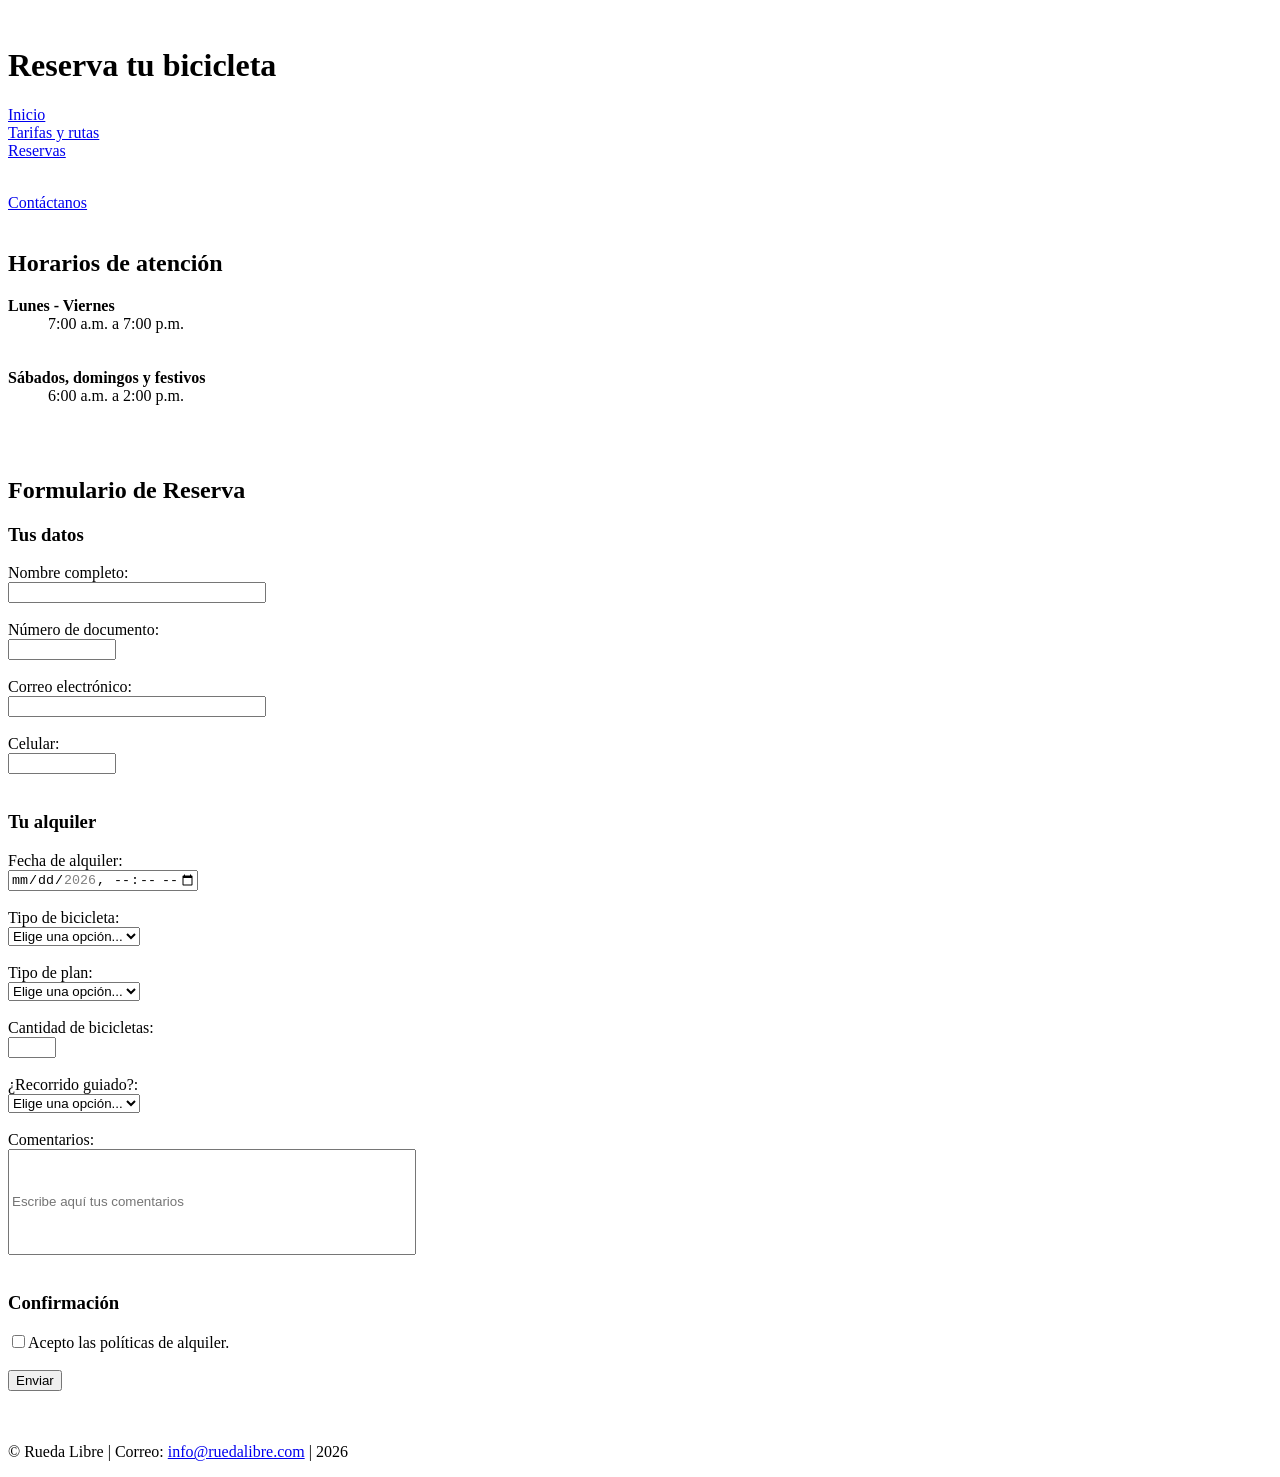
==== paginas/reservas.html @ d38005b5 "Se le añaden reglas y requerimientos a cada uno de los campos, necesarios para realizar la reserva. " ====
<!DOCTYPE html>
<html lang="es">
<head>
    <meta charset="UTF-8">
    <meta name="viewport" content="width=device-width, initial-scale=1.0">
    <title>Reservas</title>
    <link rel="icon" type="image/png" href="../img/logo.png">
</head>
<br>
    
    <!--Encabezado-->
    <header>

        <h1>Reserva tu bicicleta</h1>

        <!--Menú para navegar por las 3 páginas-->
        <nav>
            <dl>
                <dt><a href="../index.html">Inicio</a></dt>
                <dt><a href="tarifas.html">Tarifas y rutas</a></dt>
                <dt><a href="reservas.html">Reservas</a></dt>
            </dl>
        </nav>
        
    </header>

    <br> 
        <!-- Enlace de correo de contacto-->
        <a href="mailto:info@ruedalibre.com">
        Contáctanos
        </a>

        <br></br>

        <section>
        <!-- Lista de definiciones con horarios de atención -->
        <h2>Horarios de atención</h2>
        <dl>
            <dt><strong>Lunes - Viernes</strong></dt>
                <dd>7:00 a.m. a 7:00 p.m.</dd>
            <br></br>
            <dt><strong>Sábados, domingos y festivos</strong></dt>
                <dd>6:00 a.m. a 2:00 p.m.</dd>
        </dl>

        <br></br>

        </section>

        <!--Formulario de reserva-->
        <h2>Formulario de Reserva</h2>

        <form action="formulario.php", method="post">

            <h3>Tus datos</h3>

            <label for="nombre">Nombre completo:</label><br>
            <input type="text" id="nombre" name="nombre" required style="width: 100%; max-width: 250px; resize: vertical;" minlength="3""><br><br>

            <label for="documento">Número de documento:</label><br>
            <input type="text" id="documento" name="documento" required title="El documento debe tener entre 6 y 10 números" inputmode="numeric" pattern="[0-9]{6,10}" maxlength="10" style="width: 100%; max-width: 100px; resize: vertical;"><br><br>

            <label for="email">Correo electrónico:</label><br>
            <input type="email" id="email" name="email" required style="width: 100%; max-width: 250px; resize: vertical;"><br><br>

            <label for="celular">Celular:</label><br>
            <input type="text" id="celular" name="celular" required pattern="3[0-9]{9}" title="Debe tener 10 números y empezar por 3" inputmode="numeric" maxlength="10" style="width: 100%; max-width: 100px; resize: vertical;"><br><br>

            <h3>Tu alquiler</h3>

            <label for="fecha_alquiler">Fecha de alquiler:</label><br>
            <input type="datetime-local" id="fecha_alquiler" name="fecha_alquiler" required min="2026-11-01T00:00" max="2026-12-31T23:59"><br><br>

            <!--Lista desplegable para tipo de bicicleta-->
            <label for="tipo_bici">Tipo de bicicleta:</label><br>
            <select id="tipo_bici" name="tipo_bici" required>
                <option value="" disabled selected>Elige una opción...</option>
                <option value="urbana">Urbana</option>
                <option value="montaña">Montaña</option>
                <option value="electrica">Eléctrica</option>
            </select><br><br>

            <!--Lista desplegable para tipo de plan-->
            <label for="tipo_plan">Tipo de plan:</label><br>
            <select id="tipo_plan" name="tipo_plan" required>
                <option value="" disabled selected>Elige una opción...</option>
                <option value="1_hora">1 hora</option>
                <option value="medio_dia">Medio día</option>
                <option value="dia_completo">Día completo</option>
            </select><br><br>

            <label for="cantidad_bicicletas">Cantidad de bicicletas:</label><br>
            <input type="text" id="cantidad_bicicletas" name="cantidad_bicicletas" min="1" max="6" inputmode="numeric" maxlength="1" oninput="if(this.value > 6) this.value = 6; if(this.value < 1 && this.value !== '') this.value = 1;" style="width: 100%; max-width: 40px; resize: vertical;"><br><br>

            <!--Lista desplegable para recorrido guiado-->
            <label for="recorrido_guiado">¿Recorrido guiado?:</label><br>
            <select id="recorrido_guiado" name="recorrido_guiado" required>
                <option value="" disabled selected>Elige una opción...</option>
                <option value="no_recorrido">No, gracias</option>
                <option value="rios_parques">Ríos y parques</option>
                <option value="sabores_barrio">Sabores de barrio</option>
                <option value="palmas">Reto Las Palmas</option>
            </select><br><br>
        
            <label for="comentarios">Comentarios:</label><br>
            <input type="text" id="comentarios" name="comentarios" placeholder="Escribe aquí tus comentarios" maxlength="300" style="width: 100%; max-width: 400px; height: 100px; resize: vertical;"><br><br>

            <h3>Confirmación</h3>
            
            <!--Casilla para aceptación de las políticas de alquiler-->
            <input type="checkbox" id="aceptacion_politicas" name="aceptacion_politicas" value="si" required>Acepto las políticas de alquiler.
            </label><br><br>
            
            <!--Botón para enviar formulario-->
            <button type="submit">Enviar</button><br>
        

        </form>

        <br><br>

    </main>

    <!--Pie de página-->
    <footer>
        <p>&copy; Rueda Libre | Correo: <a href="mailto:info@ruedalibre.com">info@ruedalibre.com</a> | 2026</p>
    </footer>

</body>
</html>
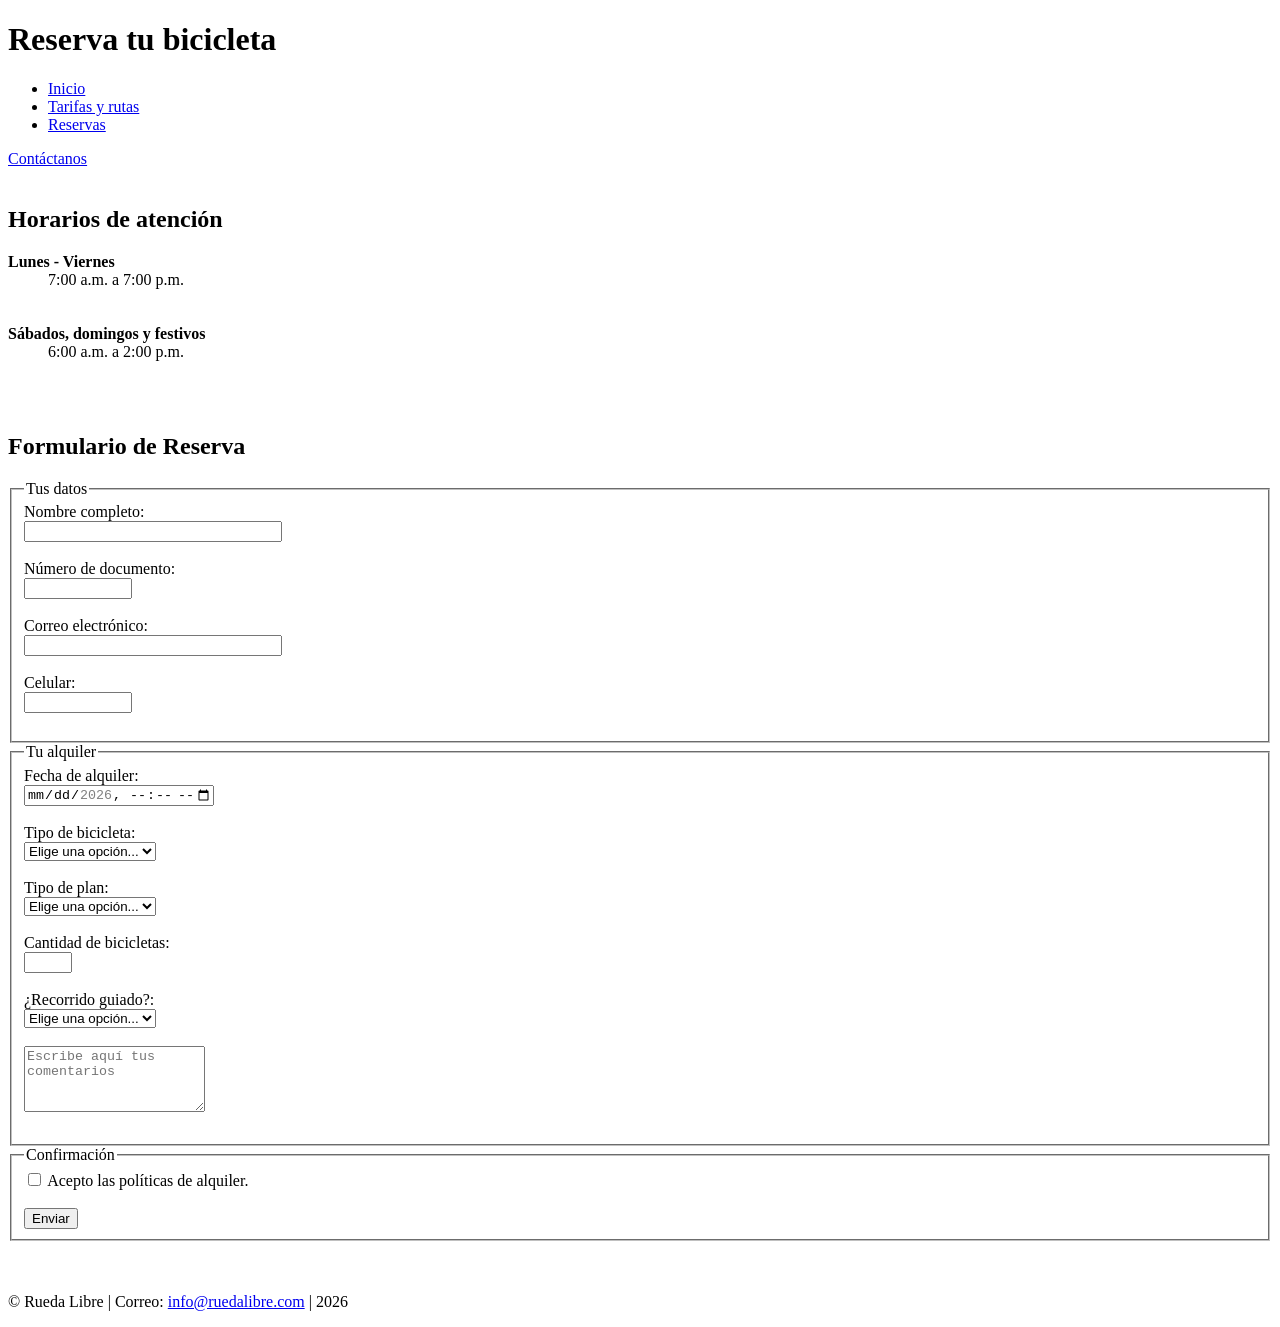
==== commit d80ab28e: "Rueda Libre v0.2: Se realizaron pequeñas modificaciones dentro del html, para mejorar las estructura" ====
--- a/paginas/reservas.html
+++ b/paginas/reservas.html
@@ -6,25 +6,24 @@
     <title>Reservas</title>
     <link rel="icon" type="image/png" href="../img/logo.png">
 </head>
-<br>
-    
+
     <!--Encabezado-->
     <header>
 
         <h1>Reserva tu bicicleta</h1>
 
         <!--Menú para navegar por las 3 páginas-->
-        <nav>
-            <dl>
-                <dt><a href="../index.html">Inicio</a></dt>
-                <dt><a href="tarifas.html">Tarifas y rutas</a></dt>
-                <dt><a href="reservas.html">Reservas</a></dt>
-            </dl>
+        <nav aria-label="Navegación principal">
+            <ul>
+                <li><a href="../index.html">Inicio</a></li>
+                <li><a href="tarifas.html">Tarifas y rutas</a></li>
+                <li><a href="reservas.html">Reservas</a></li>
+            </ul>
         </nav>
         
     </header>
 
-    <br> 
+    <main>
         <!-- Enlace de correo de contacto-->
         <a href="mailto:info@ruedalibre.com">
         Contáctanos
@@ -35,13 +34,15 @@
         <section>
         <!-- Lista de definiciones con horarios de atención -->
         <h2>Horarios de atención</h2>
-        <dl>
-            <dt><strong>Lunes - Viernes</strong></dt>
-                <dd>7:00 a.m. a 7:00 p.m.</dd>
-            <br></br>
-            <dt><strong>Sábados, domingos y festivos</strong></dt>
-                <dd>6:00 a.m. a 2:00 p.m.</dd>
-        </dl>
+        <aside>
+            <dl>
+                <dt><strong>Lunes - Viernes</strong></dt>
+                    <dd>7:00 a.m. a 7:00 p.m.</dd>
+                <br></br>
+                <dt><strong>Sábados, domingos y festivos</strong></dt>
+                    <dd>6:00 a.m. a 2:00 p.m.</dd>
+            </dl>
+        </aside>
 
         <br></br>
 
@@ -50,70 +51,98 @@
         <!--Formulario de reserva-->
         <h2>Formulario de Reserva</h2>
 
-        <form action="formulario.php", method="post">
+        <form action="#" method="post">
+            
+            <fieldset>
+                <legend>Tus datos</legend>
 
-            <h3>Tus datos</h3>
+                <label for="nombre">Nombre completo:</label><br>
+                <input type="text" id="nombre" name="nombre" required
+                    style="width: 100%; max-width: 250px; resize: vertical;" minlength="3">
+                <br><br>
 
-            <label for="nombre">Nombre completo:</label><br>
-            <input type="text" id="nombre" name="nombre" required style="width: 100%; max-width: 250px; resize: vertical;" minlength="3""><br><br>
+                <label for="documento">Número de documento:</label><br>
+                <input type="text" id="documento" name="documento" required
+                    title="El documento debe tener entre 6 y 10 números" inputmode="numeric"
+                    pattern="[0-9]{6,10}" maxlength="10" style="width: 100%; max-width: 100px; resize: vertical;">
+                <br><br>
 
-            <label for="documento">Número de documento:</label><br>
-            <input type="text" id="documento" name="documento" required title="El documento debe tener entre 6 y 10 números" inputmode="numeric" pattern="[0-9]{6,10}" maxlength="10" style="width: 100%; max-width: 100px; resize: vertical;"><br><br>
+                <label for="email">Correo electrónico:</label><br>
+                <input type="email" id="email" name="email" required
+                    style="width: 100%; max-width: 250px; resize: vertical;">
+                <br><br>
 
-            <label for="email">Correo electrónico:</label><br>
-            <input type="email" id="email" name="email" required style="width: 100%; max-width: 250px; resize: vertical;"><br><br>
+                <label for="celular">Celular:</label><br>
+                <input type="tel" id="celular" name="celular" required
+                    pattern="3[0-9]{9}" title="Debe tener 10 números y empezar por 3" inputmode="numeric"
+                    maxlength="10" style="width: 100%; max-width: 100px; resize: vertical;">
+                <br><br>
+            </fieldset>
 
-            <label for="celular">Celular:</label><br>
-            <input type="text" id="celular" name="celular" required pattern="3[0-9]{9}" title="Debe tener 10 números y empezar por 3" inputmode="numeric" maxlength="10" style="width: 100%; max-width: 100px; resize: vertical;"><br><br>
+            <fieldset>
+                <legend>Tu alquiler</legend>
 
-            <h3>Tu alquiler</h3>
+                <label for="fecha_alquiler">Fecha de alquiler:</label><br>
+                <input type="datetime-local" id="fecha_alquiler" name="fecha_alquiler" required
+                    min="2026-11-01T00:00" max="2026-12-31T23:59">
+                <br><br>
 
-            <label for="fecha_alquiler">Fecha de alquiler:</label><br>
-            <input type="datetime-local" id="fecha_alquiler" name="fecha_alquiler" required min="2026-11-01T00:00" max="2026-12-31T23:59"><br><br>
+                <!--Lista desplegable para tipo de bicicleta-->
+                <label for="tipo_bici">Tipo de bicicleta:</label><br>
+                <select id="tipo_bici" name="tipo_bici" required>
+                    <option value="" disabled selected>Elige una opción...</option>
+                    <option value="urbana">Urbana</option>
+                    <option value="montaña">Montaña</option>
+                    <option value="electrica">Eléctrica</option>
+                </select><br><br>
 
-            <!--Lista desplegable para tipo de bicicleta-->
-            <label for="tipo_bici">Tipo de bicicleta:</label><br>
-            <select id="tipo_bici" name="tipo_bici" required>
-                <option value="" disabled selected>Elige una opción...</option>
-                <option value="urbana">Urbana</option>
-                <option value="montaña">Montaña</option>
-                <option value="electrica">Eléctrica</option>
-            </select><br><br>
+                <!--Lista desplegable para tipo de plan-->
+                <label for="tipo_plan">Tipo de plan:</label><br>
+                <select id="tipo_plan" name="tipo_plan" required>
+                    <option value="" disabled selected>Elige una opción...</option>
+                    <option value="1_hora">1 hora</option>
+                    <option value="medio_dia">Medio día</option>
+                    <option value="dia_completo">Día completo</option>
+                </select><br><br>
 
-            <!--Lista desplegable para tipo de plan-->
-            <label for="tipo_plan">Tipo de plan:</label><br>
-            <select id="tipo_plan" name="tipo_plan" required>
-                <option value="" disabled selected>Elige una opción...</option>
-                <option value="1_hora">1 hora</option>
-                <option value="medio_dia">Medio día</option>
-                <option value="dia_completo">Día completo</option>
-            </select><br><br>
+                <label for="cantidad_bicicletas">Cantidad de bicicletas:</label><br>
+                <input type="number" id="cantidad_bicicletas" name="cantidad_bicicletas" min="1" max="6"
+                    inputmode="numeric" maxlength="1" oninput="if(this.value > 6) this.value = 6; if(this.value < 1 && this.value !== '') this.value = 1;" style="width: 100%; max-width: 40px; resize: vertical;"><br><br>
 
-            <label for="cantidad_bicicletas">Cantidad de bicicletas:</label><br>
-            <input type="text" id="cantidad_bicicletas" name="cantidad_bicicletas" min="1" max="6" inputmode="numeric" maxlength="1" oninput="if(this.value > 6) this.value = 6; if(this.value < 1 && this.value !== '') this.value = 1;" style="width: 100%; max-width: 40px; resize: vertical;"><br><br>
+                <!--Lista desplegable para recorrido guiado-->
+                <label for="recorrido_guiado">¿Recorrido guiado?:</label><br>
+                <select id="recorrido_guiado" name="recorrido_guiado" required>
+                    <option value="" disabled selected>Elige una opción...</option>
+                    <option value="no_recorrido">No, gracias</option>
+                    <option value="rios_parques">Ríos y parques</option>
+                    <option value="sabores_barrio">Sabores de barrio</option>
+                    <option value="palmas">Reto Las Palmas</option>
+                </select><br><br>
+        
+                <textarea id="comentarios"
+                    name="comentarios"
+                    rows="4"
+                    maxlength="300"
+                    placeholder="Escribe aquí tus comentarios"></textarea>
+                <br><br>
 
-            <!--Lista desplegable para recorrido guiado-->
-            <label for="recorrido_guiado">¿Recorrido guiado?:</label><br>
-            <select id="recorrido_guiado" name="recorrido_guiado" required>
-                <option value="" disabled selected>Elige una opción...</option>
-                <option value="no_recorrido">No, gracias</option>
-                <option value="rios_parques">Ríos y parques</option>
-                <option value="sabores_barrio">Sabores de barrio</option>
-                <option value="palmas">Reto Las Palmas</option>
-            </select><br><br>
+            </fieldset>
+
+            <fieldset>
+
+                <legend>Confirmación</legend>
+            
+                <!--Casilla para aceptación de las políticas de alquiler-->
+                <input type="checkbox" id="aceptacion_politicas" name="aceptacion_politicas" value="si" required>
+                <label for="aceptacion_politicas">
+                    Acepto las políticas de alquiler.
+                </label>
+                <br><br>
+                
+                <!--Botón para enviar formulario-->
+                <button type="submit">Enviar</button><br>
         
-            <label for="comentarios">Comentarios:</label><br>
-            <input type="text" id="comentarios" name="comentarios" placeholder="Escribe aquí tus comentarios" maxlength="300" style="width: 100%; max-width: 400px; height: 100px; resize: vertical;"><br><br>
-
-            <h3>Confirmación</h3>
-            
-            <!--Casilla para aceptación de las políticas de alquiler-->
-            <input type="checkbox" id="aceptacion_politicas" name="aceptacion_politicas" value="si" required>Acepto las políticas de alquiler.
-            </label><br><br>
-            
-            <!--Botón para enviar formulario-->
-            <button type="submit">Enviar</button><br>
-        
+            </fieldset>
 
         </form>
 
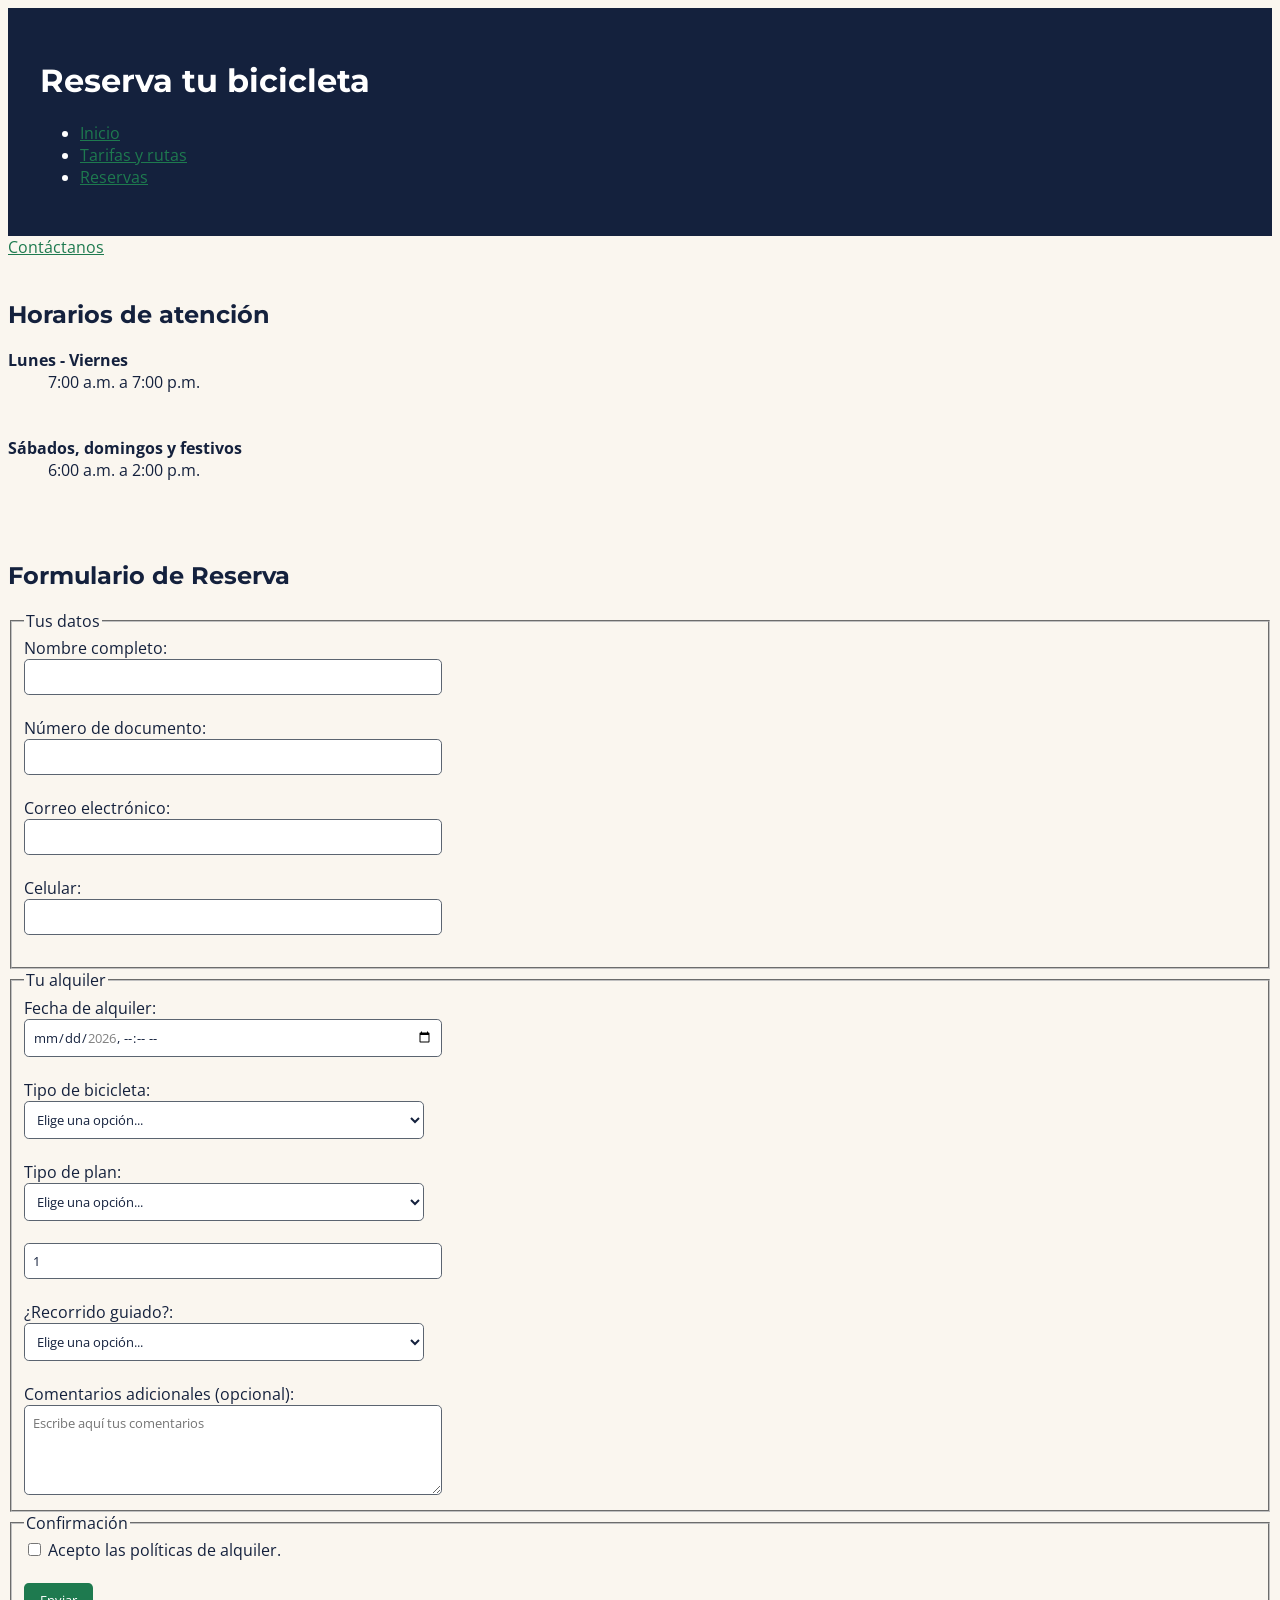
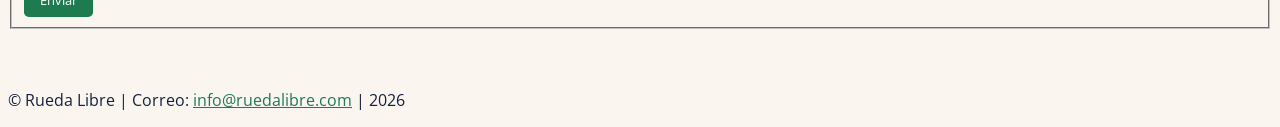
==== commit e25b9dbd: "Se hicieron las primeras modificaciones con CSS" ====
--- a/paginas/reservas.html
+++ b/paginas/reservas.html
@@ -3,9 +3,16 @@
 <head>
     <meta charset="UTF-8">
     <meta name="viewport" content="width=device-width, initial-scale=1.0">
-    <title>Reservas</title>
+    <title>Reservas | Rueda Libre</title>
     <link rel="icon" type="image/png" href="../img/logo.png">
+    <link rel="preconnect" href="https://fonts.googleapis.com">
+    <link rel="preconnect" href="https://fonts.gstatic.com" crossorigin>
+    <link href="https://fonts.googleapis.com/css2?family=Montserrat:wght@400;600;700&family=Open+Sans:wght@400;600;700&display=swap" rel="stylesheet">
+    <!-- Hoja de estilos -->
+    <link rel="stylesheet" href="../css/styles.css">
 </head>
+
+<body>
 
     <!--Encabezado-->
     <header>
@@ -29,7 +36,7 @@
         Contáctanos
         </a>
 
-        <br></br>
+        <br><br>
 
         <section>
         <!-- Lista de definiciones con horarios de atención -->
@@ -38,13 +45,14 @@
             <dl>
                 <dt><strong>Lunes - Viernes</strong></dt>
                     <dd>7:00 a.m. a 7:00 p.m.</dd>
-                <br></br>
+                <br><br>
+
                 <dt><strong>Sábados, domingos y festivos</strong></dt>
                     <dd>6:00 a.m. a 2:00 p.m.</dd>
             </dl>
         </aside>
 
-        <br></br>
+        <br><br>
 
         </section>
 
@@ -57,25 +65,22 @@
                 <legend>Tus datos</legend>
 
                 <label for="nombre">Nombre completo:</label><br>
-                <input type="text" id="nombre" name="nombre" required
-                    style="width: 100%; max-width: 250px; resize: vertical;" minlength="3">
+                <input type="text" id="nombre" name="nombre" required minlength="3">
                 <br><br>
 
                 <label for="documento">Número de documento:</label><br>
                 <input type="text" id="documento" name="documento" required
                     title="El documento debe tener entre 6 y 10 números" inputmode="numeric"
-                    pattern="[0-9]{6,10}" maxlength="10" style="width: 100%; max-width: 100px; resize: vertical;">
+                    pattern="[0-9]{6,10}" maxlength="10">
                 <br><br>
 
                 <label for="email">Correo electrónico:</label><br>
-                <input type="email" id="email" name="email" required
-                    style="width: 100%; max-width: 250px; resize: vertical;">
+                <input type="email" id="email" name="email" required>
                 <br><br>
 
                 <label for="celular">Celular:</label><br>
-                <input type="tel" id="celular" name="celular" required
-                    pattern="3[0-9]{9}" title="Debe tener 10 números y empezar por 3" inputmode="numeric"
-                    maxlength="10" style="width: 100%; max-width: 100px; resize: vertical;">
+                <input type="tel" id="celular" name="celular" required pattern="3[0-9]{9}"
+                title="Debe tener 10 números y empezar por 3" inputmode="numeric" maxlength="10" >
                 <br><br>
             </fieldset>
 
@@ -94,7 +99,8 @@
                     <option value="urbana">Urbana</option>
                     <option value="montaña">Montaña</option>
                     <option value="electrica">Eléctrica</option>
-                </select><br><br>
+                </select>
+                <br><br>
 
                 <!--Lista desplegable para tipo de plan-->
                 <label for="tipo_plan">Tipo de plan:</label><br>
@@ -103,11 +109,12 @@
                     <option value="1_hora">1 hora</option>
                     <option value="medio_dia">Medio día</option>
                     <option value="dia_completo">Día completo</option>
-                </select><br><br>
+                </select>
+                <br><br>
 
-                <label for="cantidad_bicicletas">Cantidad de bicicletas:</label><br>
                 <input type="number" id="cantidad_bicicletas" name="cantidad_bicicletas" min="1" max="6"
-                    inputmode="numeric" maxlength="1" oninput="if(this.value > 6) this.value = 6; if(this.value < 1 && this.value !== '') this.value = 1;" style="width: 100%; max-width: 40px; resize: vertical;"><br><br>
+                    step="1" value="1" required>
+                <br><br>
 
                 <!--Lista desplegable para recorrido guiado-->
                 <label for="recorrido_guiado">¿Recorrido guiado?:</label><br>
@@ -117,14 +124,15 @@
                     <option value="rios_parques">Ríos y parques</option>
                     <option value="sabores_barrio">Sabores de barrio</option>
                     <option value="palmas">Reto Las Palmas</option>
-                </select><br><br>
+                </select>
+                <br><br>
         
+                <label for="comentarios">Comentarios adicionales (opcional):</label><br>
                 <textarea id="comentarios"
                     name="comentarios"
                     rows="4"
                     maxlength="300"
                     placeholder="Escribe aquí tus comentarios"></textarea>
-                <br><br>
 
             </fieldset>
 
--- a/css/styles.css
+++ b/css/styles.css
@@ -0,0 +1,95 @@
+/* Variables globales de Rueda Libre */
+:root {
+    /* Colores de marca */
+    --color-verde-ruta: #1E7A4F;
+    --color-naranja-pedal: #F39A2B;
+    --color-azul-noche: #14213D;
+    --color-crema: #FAF6EF;
+    --color-gris-asfalto: #5B6470;
+
+    /* Familias tipográficas */
+    --fuente-titulos: "Montserrat", Arial, sans-serif;
+    --fuente-texto: "Open Sans", Arial, sans-serif;
+
+    /* Escala de espaciado */
+    --espaciado-pequeno: 0.5rem;
+    --espaciado-medio: 1rem;
+    --espaciado-grande: 2rem;
+    --espaciado-extra-grande: 3rem;
+}
+
+/* Estilos generales del documento */
+body {
+    font-family: var(--fuente-texto);
+    color: var(--color-azul-noche);
+    background-color: var(--color-crema);
+}
+
+/* Fuente para todos los encabezados */
+h1,
+h2,
+h3,
+h4,
+h5,
+h6 {
+    font-family: var(--fuente-titulos);
+}
+
+/* Encabezado principal */
+header {
+    background-color: var(--color-azul-noche);
+    color: #FFFFFF;
+    padding: var(--espaciado-grande);
+}
+
+/* Enlaces */
+a {
+    color: var(--color-verde-ruta);
+}
+
+/* Botones principales */
+button {
+    background-color: var(--color-verde-ruta);
+    color: #FFFFFF;
+    font-family: var(--fuente-texto);
+    padding: var(--espaciado-pequeno) var(--espaciado-medio);
+    border: none;
+    border-radius: 0.3rem;
+    cursor: pointer;
+}
+
+/* Botón secundario, si lo utilizas */
+.boton-secundario {
+    background-color: var(--color-naranja-pedal);
+    color: var(--color-azul-noche);
+}
+
+/* Campos del formulario */
+input,
+select,
+textarea {
+    font-family: var(--fuente-texto);
+    color: var(--color-azul-noche);
+    background-color: #FFFFFF;
+    border: 1px solid var(--color-gris-asfalto);
+    border-radius: 0.3rem;
+    padding: var(--espaciado-pequeno);
+    max-width: 100%;
+}
+
+/* Campos de texto y listas desplegables */
+input[type="text"],
+input[type="email"],
+input[type="tel"],
+input[type="number"],
+input[type="datetime-local"],
+select,
+textarea {
+    width: 100%;
+    max-width: 25rem;
+}
+
+/* Casillas de verificación */
+input[type="checkbox"] {
+    width: auto;
+}
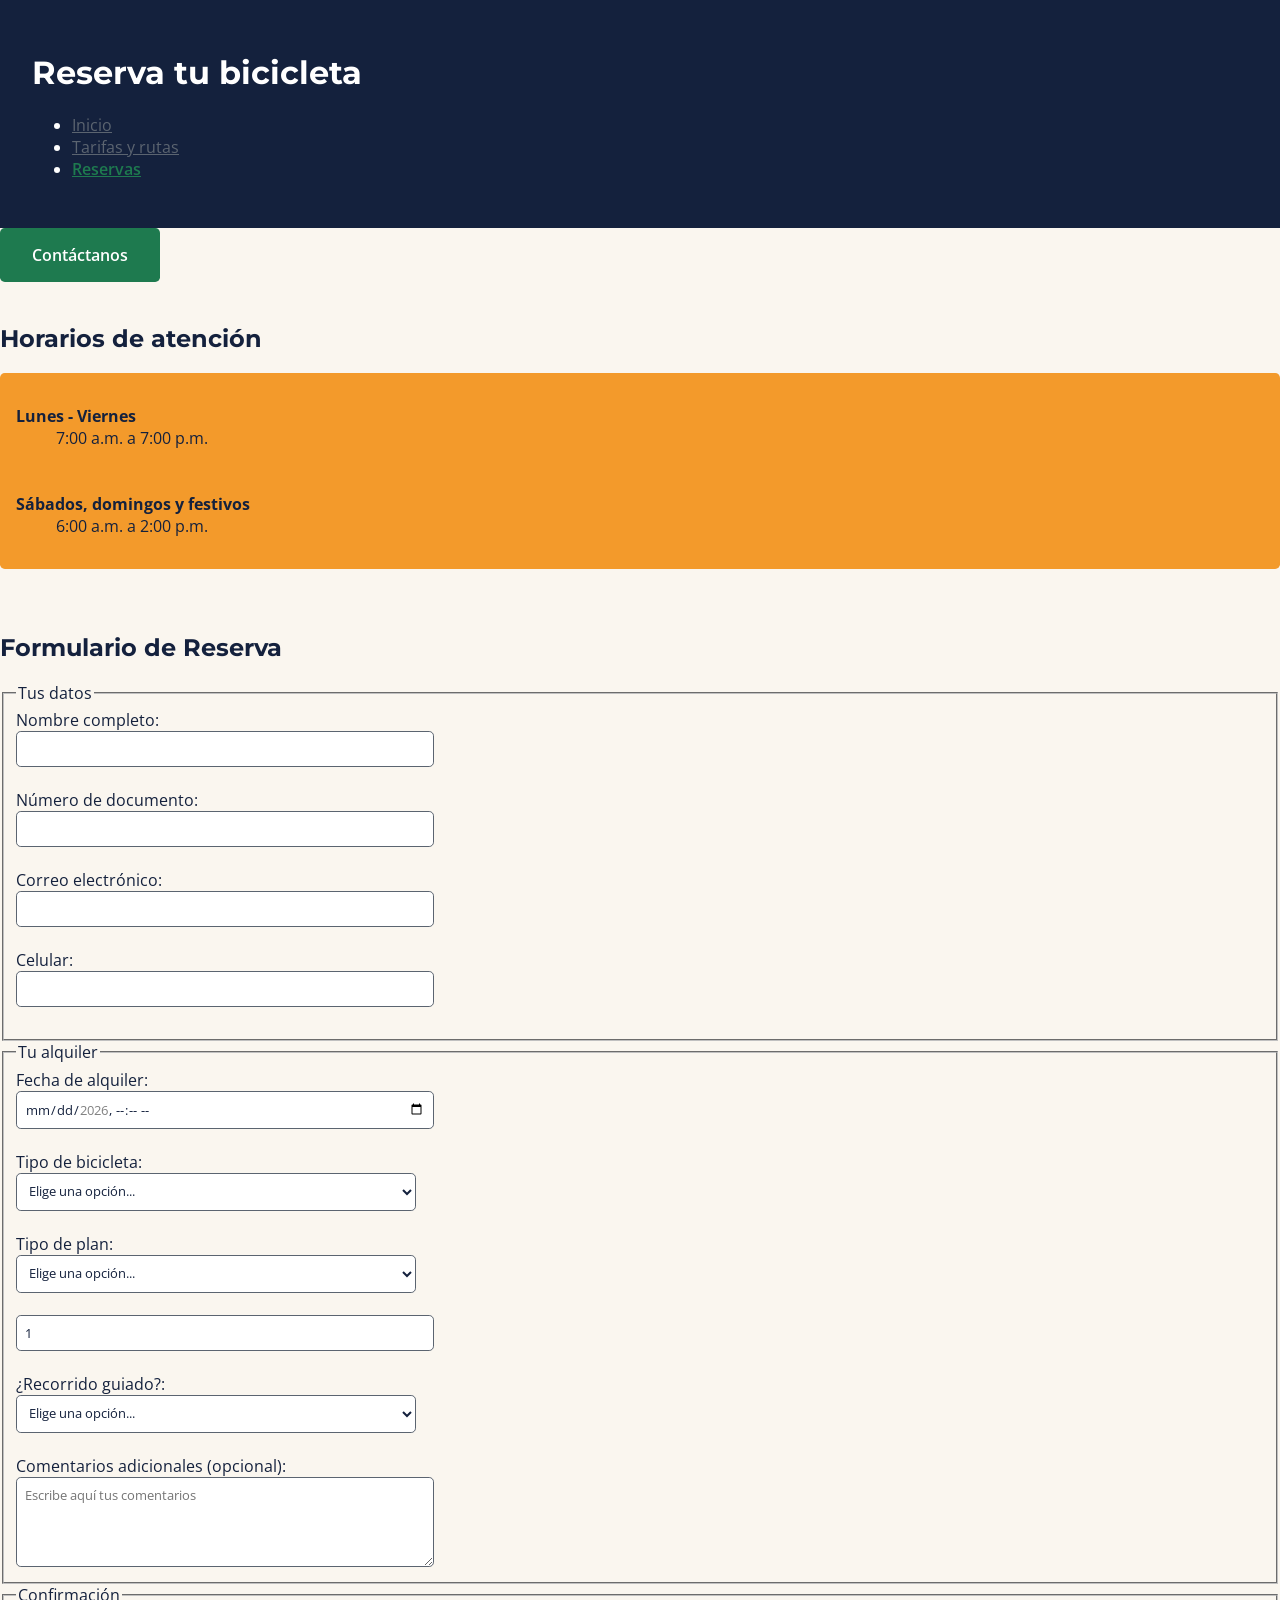
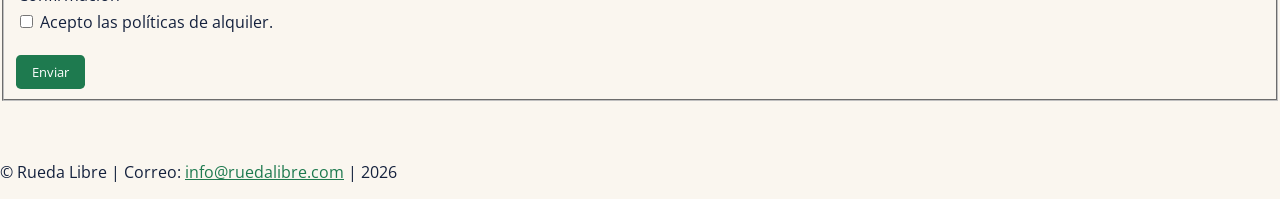
==== commit b8cc131b: "Se estilizaron los enlaces y botones con :hover y :focus para que se distingan claramente, así mismo" ====
--- a/paginas/reservas.html
+++ b/paginas/reservas.html
@@ -21,10 +21,10 @@
 
         <!--Menú para navegar por las 3 páginas-->
         <nav aria-label="Navegación principal">
-            <ul>
+            <ul id="menu">
                 <li><a href="../index.html">Inicio</a></li>
                 <li><a href="tarifas.html">Tarifas y rutas</a></li>
-                <li><a href="reservas.html">Reservas</a></li>
+                <li><a href="reservas.html"  class="activo" aria-current="page">Reservas</a></li>
             </ul>
         </nav>
         
@@ -32,7 +32,7 @@
 
     <main>
         <!-- Enlace de correo de contacto-->
-        <a href="mailto:info@ruedalibre.com">
+        <a href="mailto:info@ruedalibre.com"  class="boton-reservar">
         Contáctanos
         </a>
 
@@ -41,7 +41,7 @@
         <section>
         <!-- Lista de definiciones con horarios de atención -->
         <h2>Horarios de atención</h2>
-        <aside>
+        <aside class="destacado">
             <dl>
                 <dt><strong>Lunes - Viernes</strong></dt>
                     <dd>7:00 a.m. a 7:00 p.m.</dd>
--- a/css/styles.css
+++ b/css/styles.css
@@ -23,6 +23,7 @@
     font-family: var(--fuente-texto);
     color: var(--color-azul-noche);
     background-color: var(--color-crema);
+    margin: 0;
 }
 
 /* Fuente para todos los encabezados */
@@ -33,6 +34,7 @@
 h5,
 h6 {
     font-family: var(--fuente-titulos);
+    color: var(--color-azul-noche);
 }
 
 /* Encabezado principal */
@@ -40,6 +42,28 @@
     background-color: var(--color-azul-noche);
     color: #FFFFFF;
     padding: var(--espaciado-grande);
+}
+
+/* Texto secundario */
+.texto-secundario {
+color: var(--color-gris-asfalto);
+}
+
+/* Encabezados oscuros */
+header {
+    background-color: var(--color-azul-noche);
+    color: #FFFFFF;
+    padding: var(--espaciado-grande);
+}
+
+/* Los títulos dentro del encabezado oscuro */
+header h1,
+header h2,
+header h3,
+header h4,
+header h5,
+header h6 {
+    color: #FFFFFF;
 }
 
 /* Enlaces */
@@ -47,6 +71,11 @@
     color: var(--color-verde-ruta);
 }
 
+/* Enlaces ubicados sobre encabezados oscuros */
+header a {
+    color: #FFFFFF;
+}
+
 /* Botones principales */
 button {
     background-color: var(--color-verde-ruta);
@@ -58,13 +87,34 @@
     cursor: pointer;
 }
 
-/* Botón secundario, si lo utilizas */
+/* Enlaces que funcionan como botones principales */
+.boton-principal {
+    display: inline-block;
+    background-color: var(--color-verde-ruta);
+    color: #FFFFFF;
+    padding: var(--espaciado-pequeno) var(--espaciado-medio);
+    border-radius: 0.3rem;
+    text-decoration: none;
+}
+
+/* Botón secundario */
 .boton-secundario {
     background-color: var(--color-naranja-pedal);
     color: var(--color-azul-noche);
-}
-
-/* Campos del formulario */
+    padding: var(--espaciado-pequeno) var(--espaciado-medio);
+    border-radius: 0.3rem;
+    text-decoration: none;
+}
+
+/* Elementos destacados en naranja */
+.destacado {
+    background-color: var(--color-naranja-pedal);
+    color: var(--color-azul-noche);
+    padding: var(--espaciado-medio);
+    border-radius: 0.3rem;
+}
+
+/* Formularios */
 input,
 select,
 textarea {
@@ -92,4 +142,64 @@
 /* Casillas de verificación */
 input[type="checkbox"] {
     width: auto;
+}
+
+/* Enlaces del menú */
+#menu a {
+    color: var(--color-gris-asfalto);
+}
+
+/* Página actual */
+#menu a.activo {
+    color: var(--color-verde-ruta);
+    font-weight: 600;
+}
+
+/* Estado al pasar el mouse */
+#menu a:hover {
+    background-color: var(--color-azul-noche);
+    color: #FFFFFF;
+}
+
+/* Estado al navegar con teclado */
+#menu a:focus {
+    background-color: var(--color-azul-noche);
+    color: #FFFFFF;
+    outline: 3px solid var(--color-naranja-pedal);
+    outline-offset: 3px;
+}
+
+/* Botón principal de reserva */
+.boton-reservar {
+    display: inline-block;
+    background-color: var(--color-verde-ruta);
+    color: #FFFFFF;
+    font-family: var(--fuente-texto);
+    font-weight: 600;
+    text-decoration: none;
+    padding: var(--espaciado-medio) var(--espaciado-grande);
+    border-radius: 0.3rem;
+}
+
+/* Al pasar el mouse */
+.boton-reservar:hover {
+    background-color: var(--color-naranja-pedal);
+    color: var(--color-azul-noche);
+}
+
+/* Al navegar con teclado */
+.boton-reservar:focus {
+    background-color: var(--color-naranja-pedal);
+    color: var(--color-azul-noche);
+    outline: 3px solid var(--color-azul-noche);
+    outline-offset: 3px;
+}
+
+/* Indicador de foco en los campos del formulario */
+input:focus,
+select:focus,
+textarea:focus {
+    outline: 3px solid var(--color-azul-noche);
+    outline-offset: 2px;
+    border-color: var(--color-verde-ruta);
 }
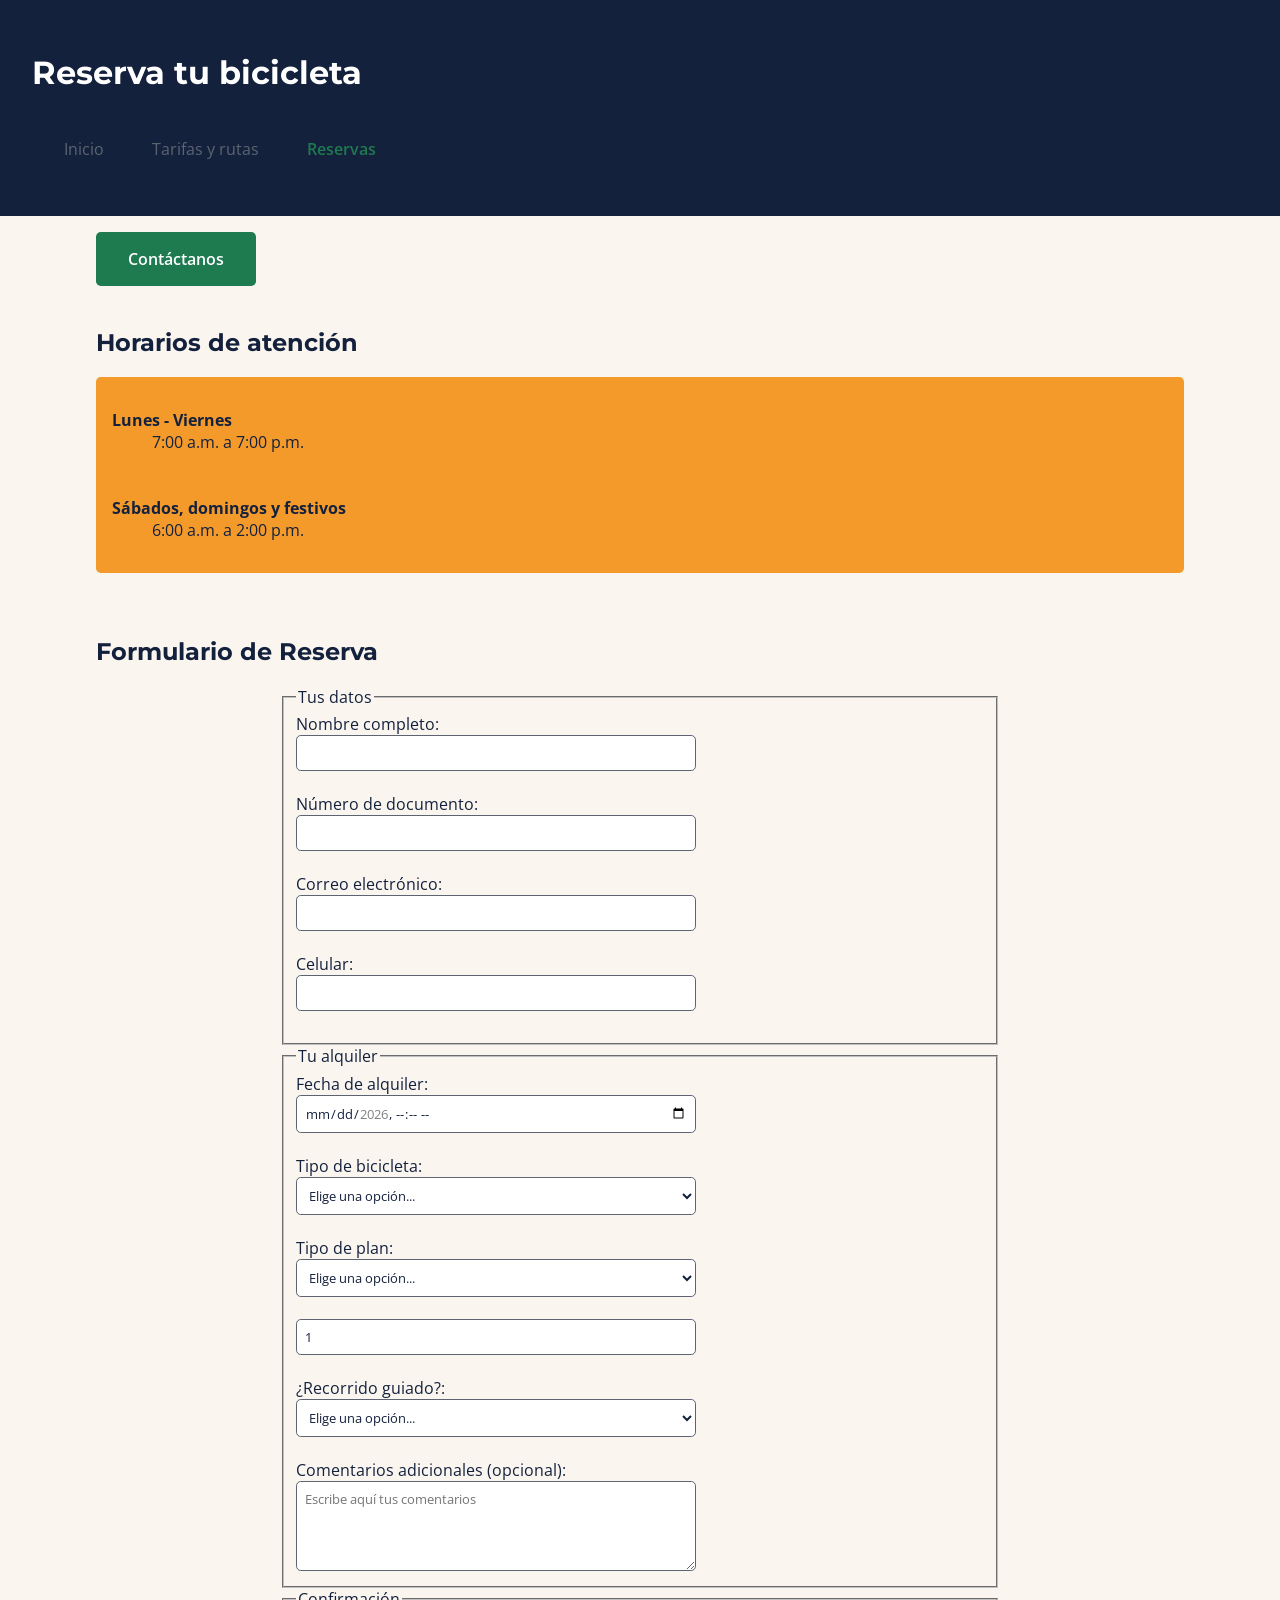
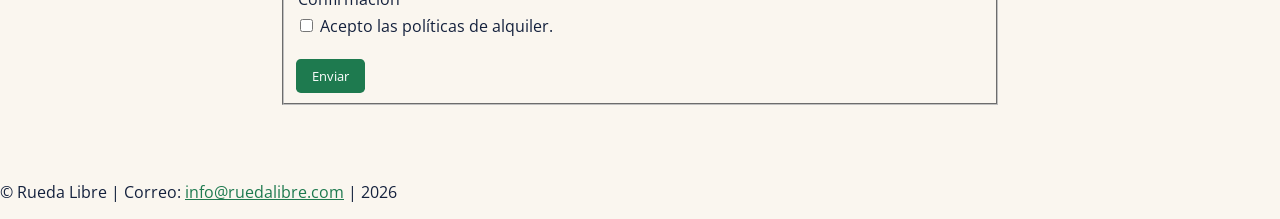
==== commit b78638ae: "Mejora espaciado, tarjetas, tablas y formulario." ====
--- a/paginas/reservas.html
+++ b/paginas/reservas.html
@@ -61,7 +61,7 @@
 
         <form action="#" method="post">
             
-            <fieldset>
+            <fieldset class="grupo formulario">
                 <legend>Tus datos</legend>
 
                 <label for="nombre">Nombre completo:</label><br>
@@ -84,7 +84,7 @@
                 <br><br>
             </fieldset>
 
-            <fieldset>
+            <fieldset class="grupo formulario">
                 <legend>Tu alquiler</legend>
 
                 <label for="fecha_alquiler">Fecha de alquiler:</label><br>
@@ -136,7 +136,7 @@
 
             </fieldset>
 
-            <fieldset>
+            <fieldset class="grupo formulario">
 
                 <legend>Confirmación</legend>
             
--- a/css/styles.css
+++ b/css/styles.css
@@ -7,6 +7,13 @@
     --color-crema: #FAF6EF;
     --color-gris-asfalto: #5B6470;
 
+/* Cálculo uniforme de tamaños */
+*,
+*::before,
+*::after {
+    box-sizing: border-box;
+}
+
     /* Familias tipográficas */
     --fuente-titulos: "Montserrat", Arial, sans-serif;
     --fuente-texto: "Open Sans", Arial, sans-serif;
@@ -202,4 +209,152 @@
     outline: 3px solid var(--color-azul-noche);
     outline-offset: 2px;
     border-color: var(--color-verde-ruta);
-}+}
+
+/* Contenido principal */
+main {
+    width: 100%;
+    max-width: 70rem;
+    margin: 0 auto;
+    padding: var(--espaciado-medio);
+}
+
+/* Portada de inicio */
+.portada {
+    min-height: 60vh;
+    display: flex;
+    flex-direction: column;
+    justify-content: center;
+    align-items: center;
+    text-align: center;
+}
+
+/* Contenedor de los servicios */
+#servicios {
+    display: flex;
+    flex-wrap: wrap;
+    gap: var(--espaciado-grande);
+}
+
+/* Tarjetas de servicios */
+.tarjeta-servicio {
+    flex: 1 1 18rem;
+    padding: var(--espaciado-medio);
+    border: 1px solid var(--color-gris-asfalto);
+    border-radius: 0.75rem;
+    background-color: #FFFFFF;
+}
+
+/* Imágenes de las tarjetas */
+.tarjeta-servicio img {
+    display: block;
+    width: 100%;
+    height: auto;
+    border-radius: 0.5rem;
+    margin-bottom: var(--espaciado-medio);
+}
+
+
+/* Tablas de tarifas */
+table {
+    width: 100%;
+    border-collapse: collapse;
+    margin: var(--espaciado-grande);
+    background-color: #FFFFFF;
+}
+
+/* Celdas y encabezados */
+th,
+td {
+    padding: var(--espaciado-medio);
+    border: 1px solid var(--color-gris-asfalto);
+    text-align: left;
+}
+
+/* Encabezados de tabla */
+thead th {
+    background-color: var(--color-azul-noche);
+    color: #FFFFFF;
+    font-weight: 700;
+}
+
+/* Título de la tabla */
+caption {
+    caption-side: top;
+    padding: var(--espaciado-medio);
+    font-family: var(--fuente-titulos);
+    font-weight: 600;
+    color: var(--color-azul-noche);
+}
+
+/* Formulario de reservas */
+form {
+    width: 100%;
+    max-width: 45rem;
+    margin: 0 auto;
+}
+
+/* Grupos del formulario */
+.grupo-formulario {
+    margin-bottom: var(--espaciado-grande);
+    padding: var(--espaciado-grande);
+    border: 1px solid var(--color-gris-asfalto);
+    border-radius: 0.75rem;
+    background-color: #FFFFFF;
+}
+
+/* Títulos de los grupos */
+.grupo-formulario legend {
+    font-family: var(--fuente-titulos);
+    font-weight: 600;
+    color: var(--color-azul-noche);
+    padding: 0 var(--espaciado-pequeno);
+}
+
+/* Etiquetas encima de los campos */
+.grupo-formulario label {
+    display: block;
+    margin-bottom: var(--espaciado-pequeno);
+    color: var(--color-azul-noche);
+    font-weight: 600;
+}
+
+/* Campos del formulario */
+.grupo-formulario input:not([type="checkbox"]),
+.grupo-formulario select,
+.grupo-formulario textarea {
+    display: block;
+    width: 100%;
+    max-width: 100%;
+    margin-bottom: var(--espaciado-medio);
+}
+
+/* Botón de envío */
+.grupo-formulario button {
+    padding: var(--espaciado-medio) var(--espaciado-grande);
+    font-size: 1rem;
+}
+
+/* Menú de navegación */
+#menu {
+    display: flex;
+    flex-direction:row;
+    flex-wrap: wrap;
+    align-items: center;
+    gap: var(--espaciado-medio);
+    list-style: none;
+    margin: 0;
+    padding: var(--espaciado-medio);
+}
+
+/* Elementos de la lista */
+#menu a {
+    display: inline-block;
+    padding: var(--espaciado-pequeno) var(--espaciado-medio);
+    text-decoration: none;
+}
+
+#servicios h2 {
+    flex-basis: 100%;
+}
+
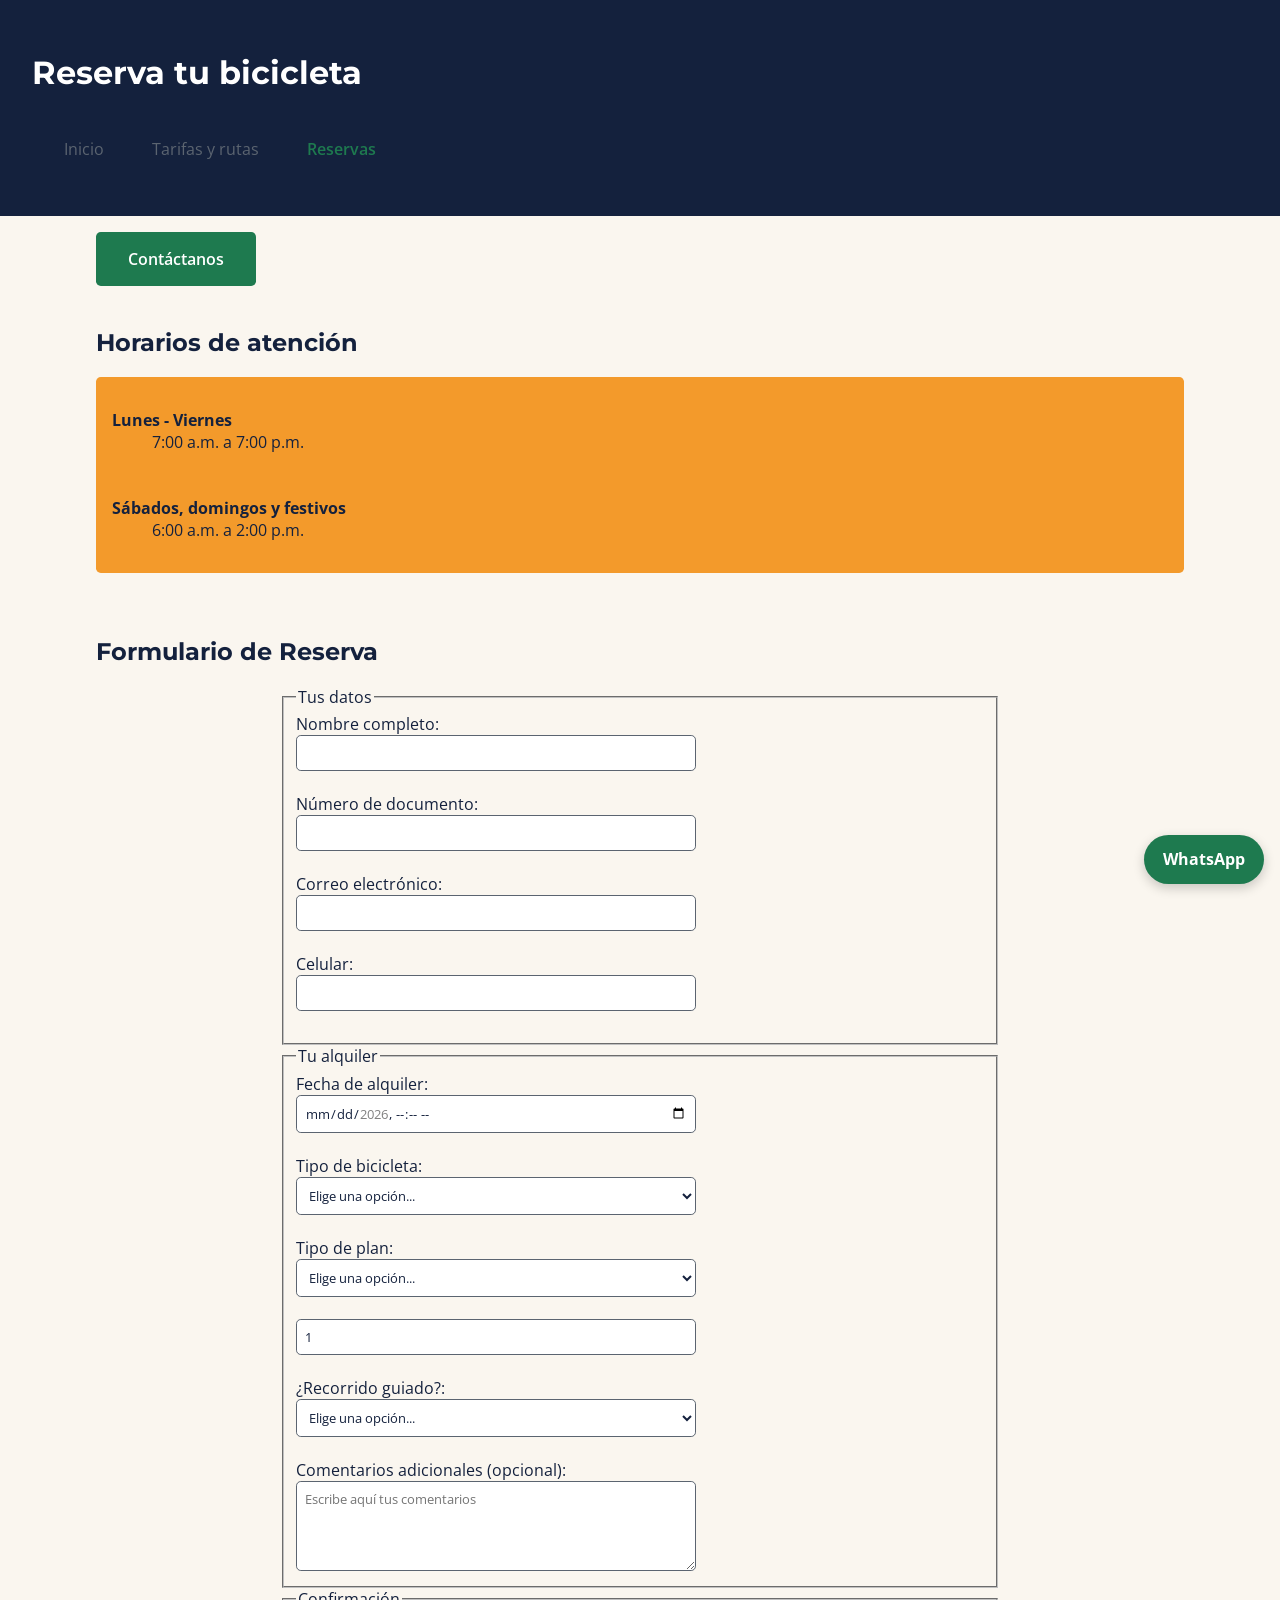
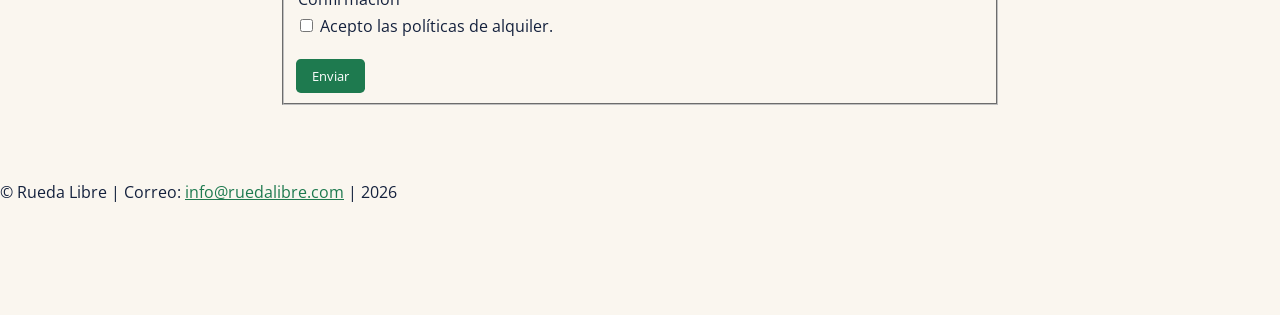
==== commit ea11ef2d: "Lanzamiento de Rueda Libre v1.0" ====
--- a/paginas/reservas.html
+++ b/paginas/reservas.html
@@ -11,6 +11,13 @@
     <!-- Hoja de estilos -->
     <link rel="stylesheet" href="../css/styles.css">
 </head>
+
+<!--Enlace de WhatsApp en la esquina inferior derecha-->
+
+<a
+    class="boton-whatsapp" href="https://wa.me/5730000000000" target="_blank" rel="noopener noreferrer"
+    aria-label="Contactar por WhatsApp, se abre en una nueva pestaña">WhatsApp
+</a>
 
 <body>
 
--- a/css/styles.css
+++ b/css/styles.css
@@ -358,3 +358,55 @@
     flex-basis: 100%;
 }
 
+/* Etiqueta de novedad en la tarjeta */
+.tarjeta-electrica {
+    position: relative;
+}
+
+.etiqueta-nuevo {
+    position: absolute;
+    top: var(--espaciado-pequeno);
+    right: var(--espaciado-pequeno);
+    right: var(--espaciado-pequeno);
+    z-index: 1;
+
+    padding: 0.3rem 0.65rem;
+    border-radius: 999px;
+    background-color: var(--color-naranja-pedal);
+    color: var(--color-azul-noche);
+    font-size: 0.8rem;
+    font-weight: 700;
+}
+
+/* Acceso fijo a WhatsApp */
+.boton-whatsapp {
+    position: fixed;
+    right: var(--espaciado-medio);
+    bottom: var(--espaciado-medio);
+    z-index: 1000;
+
+    display: inline-block;
+    padding: 0.85rem 1.2rem;
+    border-radius: 999px;
+
+    background-color: var(--color-verde-ruta);
+    color: #FFFFFF;
+    font-weight: 700;
+    text-decoration: none;
+    box-shadow: 0 0.25rem 0.75rem rgb(0 0 0 / 20%);
+}
+
+.boton-whatsapp:hover {
+    background-color: var(--color-azul-noche);
+    color: #FFFFFF;
+}
+
+.boton-whatsapp:focus-visible {
+    outline: 3px solid var(--color-naranja-pedal);
+    outline-offset: 3px;
+}
+
+/* Espacio inferior para el acceso fijo de WhatsApp */
+body {
+    padding-bottom: 6rem;
+}
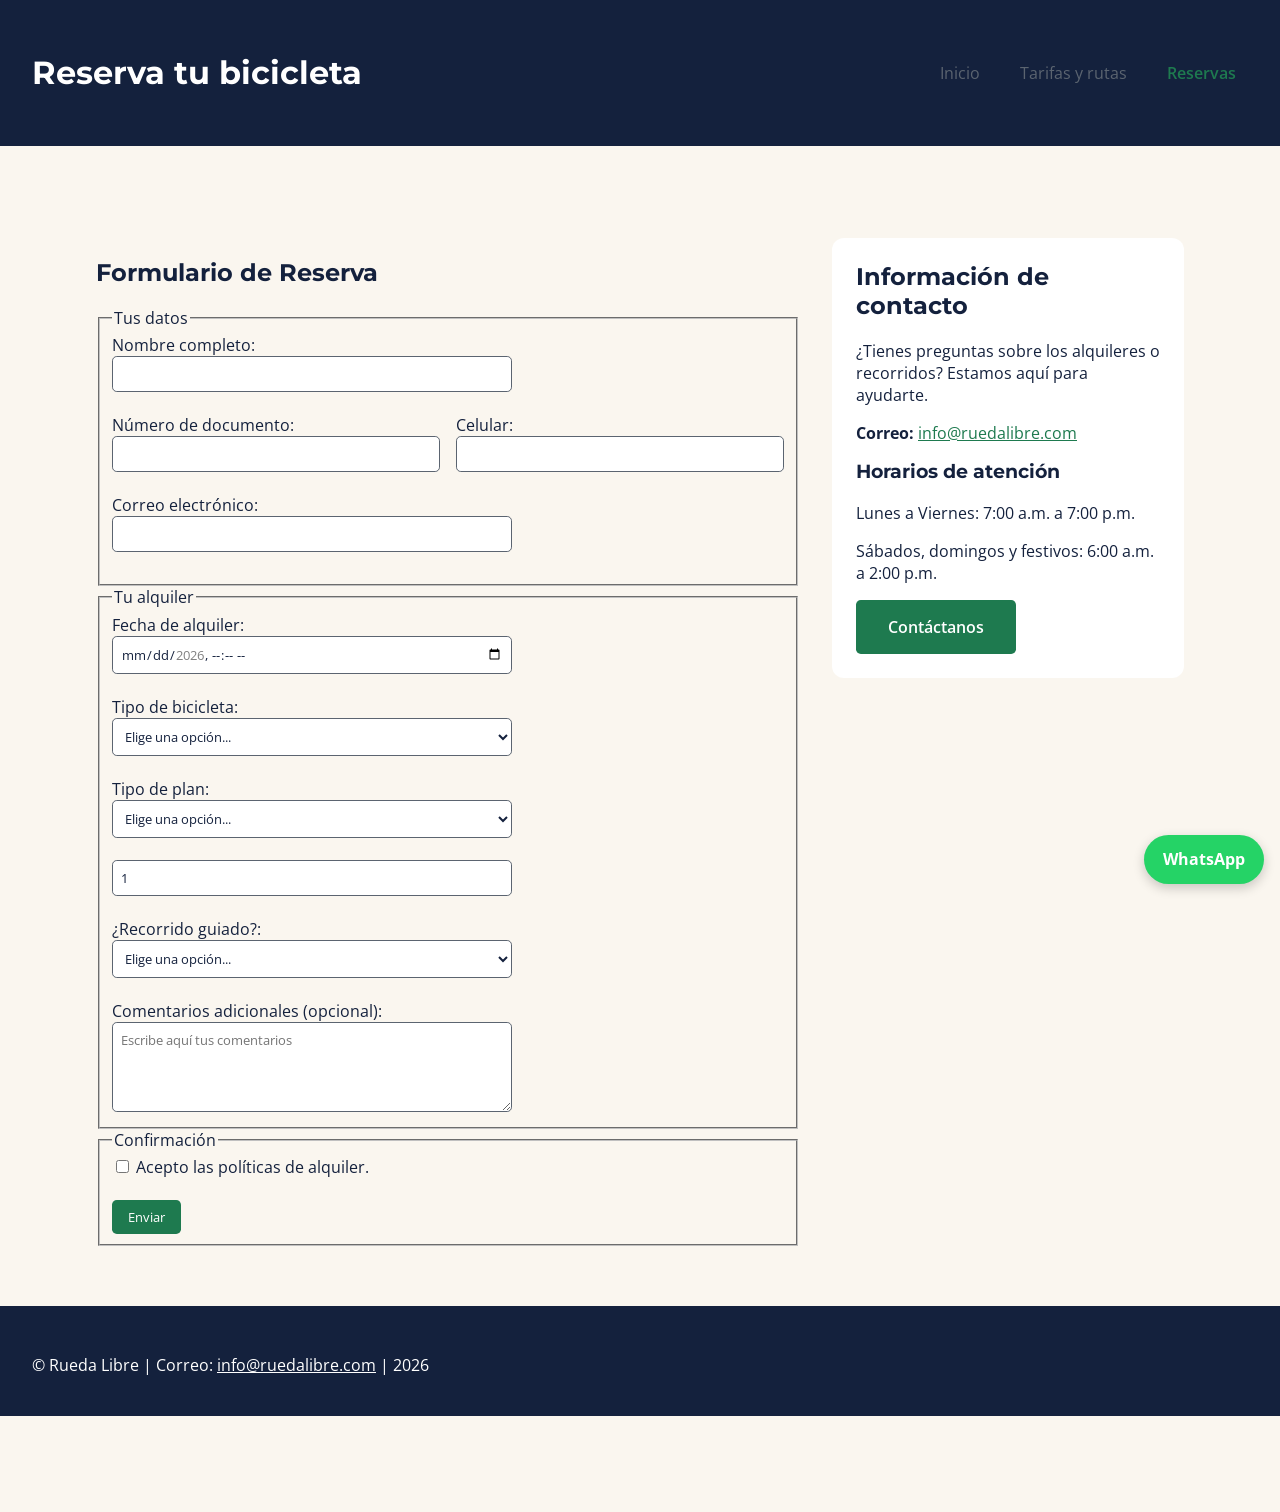
==== commit f29e4589: "Se construye el layout general de las páginas combinado con Grid y Flexbox según cada caso." ====
--- a/paginas/reservas.html
+++ b/paginas/reservas.html
@@ -38,128 +38,154 @@
     </header>
 
     <main>
-        <!-- Enlace de correo de contacto-->
-        <a href="mailto:info@ruedalibre.com"  class="boton-reservar">
-        Contáctanos
-        </a>
 
         <br><br>
 
-        <section>
-        <!-- Lista de definiciones con horarios de atención -->
-        <h2>Horarios de atención</h2>
-        <aside class="destacado">
-            <dl>
-                <dt><strong>Lunes - Viernes</strong></dt>
-                    <dd>7:00 a.m. a 7:00 p.m.</dd>
-                <br><br>
-
-                <dt><strong>Sábados, domingos y festivos</strong></dt>
-                    <dd>6:00 a.m. a 2:00 p.m.</dd>
-            </dl>
-        </aside>
-
-        <br><br>
-
-        </section>
-
-        <!--Formulario de reserva-->
-        <h2>Formulario de Reserva</h2>
-
-        <form action="#" method="post">
-            
-            <fieldset class="grupo formulario">
-                <legend>Tus datos</legend>
-
-                <label for="nombre">Nombre completo:</label><br>
-                <input type="text" id="nombre" name="nombre" required minlength="3">
-                <br><br>
-
-                <label for="documento">Número de documento:</label><br>
-                <input type="text" id="documento" name="documento" required
-                    title="El documento debe tener entre 6 y 10 números" inputmode="numeric"
-                    pattern="[0-9]{6,10}" maxlength="10">
-                <br><br>
-
-                <label for="email">Correo electrónico:</label><br>
-                <input type="email" id="email" name="email" required>
-                <br><br>
-
-                <label for="celular">Celular:</label><br>
-                <input type="tel" id="celular" name="celular" required pattern="3[0-9]{9}"
-                title="Debe tener 10 números y empezar por 3" inputmode="numeric" maxlength="10" >
-                <br><br>
-            </fieldset>
-
-            <fieldset class="grupo formulario">
-                <legend>Tu alquiler</legend>
-
-                <label for="fecha_alquiler">Fecha de alquiler:</label><br>
-                <input type="datetime-local" id="fecha_alquiler" name="fecha_alquiler" required
-                    min="2026-11-01T00:00" max="2026-12-31T23:59">
-                <br><br>
-
-                <!--Lista desplegable para tipo de bicicleta-->
-                <label for="tipo_bici">Tipo de bicicleta:</label><br>
-                <select id="tipo_bici" name="tipo_bici" required>
-                    <option value="" disabled selected>Elige una opción...</option>
-                    <option value="urbana">Urbana</option>
-                    <option value="montaña">Montaña</option>
-                    <option value="electrica">Eléctrica</option>
-                </select>
-                <br><br>
-
-                <!--Lista desplegable para tipo de plan-->
-                <label for="tipo_plan">Tipo de plan:</label><br>
-                <select id="tipo_plan" name="tipo_plan" required>
-                    <option value="" disabled selected>Elige una opción...</option>
-                    <option value="1_hora">1 hora</option>
-                    <option value="medio_dia">Medio día</option>
-                    <option value="dia_completo">Día completo</option>
-                </select>
-                <br><br>
-
-                <input type="number" id="cantidad_bicicletas" name="cantidad_bicicletas" min="1" max="6"
-                    step="1" value="1" required>
-                <br><br>
-
-                <!--Lista desplegable para recorrido guiado-->
-                <label for="recorrido_guiado">¿Recorrido guiado?:</label><br>
-                <select id="recorrido_guiado" name="recorrido_guiado" required>
-                    <option value="" disabled selected>Elige una opción...</option>
-                    <option value="no_recorrido">No, gracias</option>
-                    <option value="rios_parques">Ríos y parques</option>
-                    <option value="sabores_barrio">Sabores de barrio</option>
-                    <option value="palmas">Reto Las Palmas</option>
-                </select>
-                <br><br>
-        
-                <label for="comentarios">Comentarios adicionales (opcional):</label><br>
-                <textarea id="comentarios"
-                    name="comentarios"
-                    rows="4"
-                    maxlength="300"
-                    placeholder="Escribe aquí tus comentarios"></textarea>
-
-            </fieldset>
-
-            <fieldset class="grupo formulario">
-
-                <legend>Confirmación</legend>
-            
-                <!--Casilla para aceptación de las políticas de alquiler-->
-                <input type="checkbox" id="aceptacion_politicas" name="aceptacion_politicas" value="si" required>
-                <label for="aceptacion_politicas">
-                    Acepto las políticas de alquiler.
-                </label>
-                <br><br>
+        <div class="reserva-layout">
+
+            <section class="reserva-formulario">
+
+                <!--Formulario de reserva-->
+                <h2>Formulario de Reserva</h2>
+
+                <form action="php" method="post">
+                    
+                    <fieldset class="grupo formulario">
+                        <legend>Tus datos</legend>
+
+                        <label for="nombre">Nombre completo:</label><br>
+                        <input type="text" id="nombre" name="nombre" required minlength="3">
+                        <br><br>
+
+                        <div class="fila-campos">
+
+                            <div class="campo">
+
+                                <label for="documento">Número de documento:</label><br>
+                                <input type="text" id="documento" name="documento" required
+                                    title="El documento debe tener entre 6 y 10 números" inputmode="numeric"
+                                    pattern="[0-9]{6,10}" maxlength="10">
+                                <br><br>
+                            
+                            </div>
+
+                            <div class="campo">
+
+                                <label for="celular">Celular:</label><br>
+                                <input type="tel" id="celular" name="celular" required pattern="3[0-9]{9}"
+                                title="Debe tener 10 números y empezar por 3" inputmode="numeric" maxlength="10" >
+                                <br><br>
+                            
+                            </div>
+
+                        </div>
+
+                        <label for="email">Correo electrónico:</label><br>
+                        <input type="email" id="email" name="email" required>
+                        <br><br>
+
+                    </fieldset>
+
+                    <fieldset class="grupo formulario">
+                        <legend>Tu alquiler</legend>
+
+                        <label for="fecha_alquiler">Fecha de alquiler:</label><br>
+                        <input type="datetime-local" id="fecha_alquiler" name="fecha_alquiler" required
+                            min="2026-11-01T00:00" max="2026-12-31T23:59">
+                        <br><br>
+
+                        <!--Lista desplegable para tipo de bicicleta-->
+                        <label for="tipo_bici">Tipo de bicicleta:</label><br>
+                        <select id="tipo_bici" name="tipo_bici" required>
+                            <option value="" disabled selected>Elige una opción...</option>
+                            <option value="urbana">Urbana</option>
+                            <option value="montaña">Montaña</option>
+                            <option value="electrica">Eléctrica</option>
+                        </select>
+                        <br><br>
+
+                        <!--Lista desplegable para tipo de plan-->
+                        <label for="tipo_plan">Tipo de plan:</label><br>
+                        <select id="tipo_plan" name="tipo_plan" required>
+                            <option value="" disabled selected>Elige una opción...</option>
+                            <option value="1_hora">1 hora</option>
+                            <option value="medio_dia">Medio día</option>
+                            <option value="dia_completo">Día completo</option>
+                        </select>
+                        <br><br>
+
+                        <input type="number" id="cantidad_bicicletas" name="cantidad_bicicletas" min="1" max="6"
+                            step="1" value="1" required>
+                        <br><br>
+
+                        <!--Lista desplegable para recorrido guiado-->
+                        <label for="recorrido_guiado">¿Recorrido guiado?:</label><br>
+                        <select id="recorrido_guiado" name="recorrido_guiado" required>
+                            <option value="" disabled selected>Elige una opción...</option>
+                            <option value="no_recorrido">No, gracias</option>
+                            <option value="rios_parques">Ríos y parques</option>
+                            <option value="sabores_barrio">Sabores de barrio</option>
+                            <option value="palmas">Reto Las Palmas</option>
+                        </select>
+                        <br><br>
                 
-                <!--Botón para enviar formulario-->
-                <button type="submit">Enviar</button><br>
-        
-            </fieldset>
-
-        </form>
+                        <label for="comentarios">Comentarios adicionales (opcional):</label><br>
+                        <textarea id="comentarios"
+                            name="comentarios"
+                            rows="4"
+                            maxlength="300"
+                            placeholder="Escribe aquí tus comentarios"></textarea>
+
+                    </fieldset>
+
+                    <fieldset class="grupo formulario">
+
+                        <legend>Confirmación</legend>
+                    
+                        <!--Casilla para aceptación de las políticas de alquiler-->
+                        <input type="checkbox" id="aceptacion_politicas" name="aceptacion_politicas" value="si" required>
+                        <label for="aceptacion_politicas">
+                            Acepto las políticas de alquiler.
+                        </label>
+                        <br><br>
+                        
+                        <!--Botón para enviar formulario-->
+                        <button type="submit">Enviar</button><br>
+                
+                    </fieldset>
+
+                </form>
+
+            </section>
+
+            <aside class="reserva-contacto">
+
+                <h2>Información de contacto</h2>
+
+                <p>¿Tienes preguntas sobre los alquileres o recorridos?
+                    Estamos aquí para ayudarte.
+                </p>
+
+                <p>
+                    <strong>Correo:</strong>
+                    <a href="mailto:info@ruedalibre.com">
+                        info@ruedalibre.com
+                    </a>
+                </p>
+
+                <!-- Horarios de atención -->
+                <h3>Horarios de atención</h3>
+                <p>Lunes a Viernes: 7:00 a.m. a 7:00 p.m.</p>
+                <p>Sábados, domingos y festivos: 6:00 a.m. a 2:00 p.m.</p>
+                        
+                <!-- Enlace de correo de contacto-->
+                <a href="mailto:info@ruedalibre.com"  class="boton-reservar">
+                Contáctanos
+                </a>
+
+            </aside>
+
+        </div>
 
         <br><br>
 
--- a/css/styles.css
+++ b/css/styles.css
@@ -1,3 +1,7 @@
+/* =========================================
+1. VARIABLES Y CONFIGURACIÓN GLOBAL
+   ========================================= */
+
 /* Variables globales de Rueda Libre */
 :root {
     /* Colores de marca */
@@ -7,6 +11,17 @@
     --color-crema: #FAF6EF;
     --color-gris-asfalto: #5B6470;
 
+    /* Familias tipográficas */
+    --fuente-titulos: "Montserrat", Arial, sans-serif;
+    --fuente-texto: "Open Sans", Arial, sans-serif;
+
+    /* Escala de espaciado */
+    --espaciado-pequeno: 0.5rem;
+    --espaciado-medio: 1rem;
+    --espaciado-grande: 2rem;
+    --espaciado-extra-grande: 3rem;
+}
+
 /* Cálculo uniforme de tamaños */
 *,
 *::before,
@@ -14,16 +29,10 @@
     box-sizing: border-box;
 }
 
-    /* Familias tipográficas */
-    --fuente-titulos: "Montserrat", Arial, sans-serif;
-    --fuente-texto: "Open Sans", Arial, sans-serif;
-
-    /* Escala de espaciado */
-    --espaciado-pequeno: 0.5rem;
-    --espaciado-medio: 1rem;
-    --espaciado-grande: 2rem;
-    --espaciado-extra-grande: 3rem;
-}
+
+/* =========================================
+2. ESTILOS GENERALES
+   ========================================= */
 
 /* Estilos generales del documento */
 body {
@@ -31,9 +40,10 @@
     color: var(--color-azul-noche);
     background-color: var(--color-crema);
     margin: 0;
-}
-
-/* Fuente para todos los encabezados */
+    padding-bottom: 6rem;
+}
+
+/* Fuente y color para todos los encabezados */
 h1,
 h2,
 h3,
@@ -44,6 +54,29 @@
     color: var(--color-azul-noche);
 }
 
+/* Texto secundario */
+.texto-secundario {
+    color: var(--color-gris-asfalto);
+}
+
+/* Enlaces generales */
+a {
+    color: var(--color-verde-ruta);
+}
+
+/* Contenido principal */
+main {
+    width: 100%;
+    max-width: 70rem;
+    margin: 0 auto;
+    padding: var(--espaciado-medio);
+}
+
+
+/* =========================================
+3. ENCABEZADO Y NAVEGACIÓN
+   ========================================= */
+
 /* Encabezado principal */
 header {
     background-color: var(--color-azul-noche);
@@ -51,19 +84,7 @@
     padding: var(--espaciado-grande);
 }
 
-/* Texto secundario */
-.texto-secundario {
-color: var(--color-gris-asfalto);
-}
-
-/* Encabezados oscuros */
-header {
-    background-color: var(--color-azul-noche);
-    color: #FFFFFF;
-    padding: var(--espaciado-grande);
-}
-
-/* Los títulos dentro del encabezado oscuro */
+/* Títulos dentro del encabezado oscuro */
 header h1,
 header h2,
 header h3,
@@ -73,55 +94,200 @@
     color: #FFFFFF;
 }
 
-/* Enlaces */
-a {
-    color: var(--color-verde-ruta);
-}
-
 /* Enlaces ubicados sobre encabezados oscuros */
 header a {
     color: #FFFFFF;
 }
 
-/* Botones principales */
-button {
-    background-color: var(--color-verde-ruta);
-    color: #FFFFFF;
-    font-family: var(--fuente-texto);
+/* Menú de navegación */
+#menu {
+    display: flex;
+    flex-direction: row;
+    flex-wrap: wrap;
+    align-items: center;
+    gap: var(--espaciado-medio);
+    list-style: none;
+    margin: 0;
+    padding: var(--espaciado-medio);
+}
+
+/* Enlaces del menú */
+#menu a {
+    display: inline-block;
     padding: var(--espaciado-pequeno) var(--espaciado-medio);
-    border: none;
-    border-radius: 0.3rem;
-    cursor: pointer;
-}
-
-/* Enlaces que funcionan como botones principales */
-.boton-principal {
-    display: inline-block;
-    background-color: var(--color-verde-ruta);
-    color: #FFFFFF;
-    padding: var(--espaciado-pequeno) var(--espaciado-medio);
-    border-radius: 0.3rem;
+    color: var(--color-gris-asfalto);
     text-decoration: none;
 }
 
-/* Botón secundario */
-.boton-secundario {
+/* Página actual */
+#menu a.activo {
+    color: var(--color-verde-ruta);
+    font-weight: 600;
+}
+
+/* Estado al pasar el mouse */
+#menu a:hover {
+    background-color: var(--color-azul-noche);
+    color: #FFFFFF;
+}
+
+/* Estado al navegar con teclado */
+#menu a:focus {
+    background-color: var(--color-azul-noche);
+    color: #FFFFFF;
+    outline: 3px solid var(--color-naranja-pedal);
+    outline-offset: 3px;
+}
+
+
+/* =========================================
+4. PORTADA
+   ========================================= */
+
+/* Portada de inicio */
+.portada {
+    min-height: 20vh;
+    display: flex;
+    flex-direction: column;
+    justify-content: center;
+    align-items: center;
+    text-align: center;
+}
+
+.imagen-portada {
+    width: 300px;
+    height: auto;
+    max-width: 100%;
+}
+
+
+/* =========================================
+5. SERVICIOS Y TARJETAS
+   ========================================= */
+
+/* Contenedor de los servicios */
+#servicios {
+    display: flex;
+    flex-wrap: wrap;
+    gap: var(--espaciado-grande);
+}
+
+/* Título de la sección de servicios */
+#servicios h2 {
+    flex-basis: 100%;
+}
+
+/* Tarjetas de servicios */
+.tarjeta-servicio {
+    flex: 1 1 18rem;
+    padding: var(--espaciado-medio);
+    border: 2px solid var(--color-gris-asfalto);
+    border-radius: 0.75rem;
+    background-color: #FFFFFF;
+}
+
+/* Imágenes de las tarjetas */
+.tarjeta-servicio img {
+    display: block;
+    width: 100%;
+    height: auto;
+    border-radius: 0.5rem;
+    margin-bottom: var(--espaciado-medio);
+}
+
+/* Tarjeta de bicicletas eléctricas */
+.tarjeta-electrica {
+    position: relative;
+}
+
+/* Etiqueta de novedad */
+.etiqueta-nuevo {
+    position: absolute;
+    top: var(--espaciado-pequeno);
+    right: var(--espaciado-pequeno);
+    z-index: 1;
+    padding: 0.3rem 0.65rem;
+    border-radius: 999px;
     background-color: var(--color-naranja-pedal);
     color: var(--color-azul-noche);
-    padding: var(--espaciado-pequeno) var(--espaciado-medio);
-    border-radius: 0.3rem;
-    text-decoration: none;
-}
-
-/* Elementos destacados en naranja */
-.destacado {
-    background-color: var(--color-naranja-pedal);
-    color: var(--color-azul-noche);
+    font-size: 0.8rem;
+    font-weight: 700;
+}
+
+
+/* =========================================
+6. TARIFAS Y TABLAS
+   ========================================= */
+
+/* Tablas de tarifas */
+.contenedor-tabla {
+    width: 100%;
+    max-width: 100%;
+    overflow-x: auto;
+    margin: 1.5rem 0;
+}
+
+.contenedor-tabla table {
+    width: auto;
+    border-collapse: collapse;
+    margin: 0 auto;
+    background-color: white;
+}
+
+.contenedor-tabla th,
+.contenedor-tabla td {
+    padding: 0.75rem;
+    border: 1px solid var(--color-gris-asfalto);
+    text-align: left;
+}
+
+.contenedor-tabla th {
+    background-color: var(--color-azul-noche);
+    color: white;
+}
+
+/* Pantallas anchas y orientación horizontal */
+@media screen and (min-width: 768px) and (orientation: landscape), screen and (min-width: 1024px) {
+    .contenedor-tabla table {
+        width: 100%;
+    }
+}
+
+/* Celdas y encabezados */
+th,
+td {
+    padding: var(--espaciado-pequeno);
+    border: 1px solid var(--color-gris-asfalto);
+    text-align: left;
+}
+
+/* Encabezados de tabla */
+thead th {
+    background-color: var(--color-azul-noche);
+    color: #FFFFFF;
+}
+
+/* Título de la tabla */
+caption {
+    caption-side: top;
     padding: var(--espaciado-medio);
-    border-radius: 0.3rem;
-}
-
-/* Formularios */
+    font-family: var(--fuente-titulos);
+    font-weight: 600;
+    color: var(--color-azul-noche);
+}
+
+/* =========================================
+7. FORMULARIOS
+   ========================================= */
+
+/* Formulario de reservas */
+form {
+    width: 100%;
+    max-width: 45rem;
+    margin: 0 auto;
+}
+
+/* Estilos generales de los campos */
 input,
 select,
 textarea {
@@ -151,149 +317,6 @@
     width: auto;
 }
 
-/* Enlaces del menú */
-#menu a {
-    color: var(--color-gris-asfalto);
-}
-
-/* Página actual */
-#menu a.activo {
-    color: var(--color-verde-ruta);
-    font-weight: 600;
-}
-
-/* Estado al pasar el mouse */
-#menu a:hover {
-    background-color: var(--color-azul-noche);
-    color: #FFFFFF;
-}
-
-/* Estado al navegar con teclado */
-#menu a:focus {
-    background-color: var(--color-azul-noche);
-    color: #FFFFFF;
-    outline: 3px solid var(--color-naranja-pedal);
-    outline-offset: 3px;
-}
-
-/* Botón principal de reserva */
-.boton-reservar {
-    display: inline-block;
-    background-color: var(--color-verde-ruta);
-    color: #FFFFFF;
-    font-family: var(--fuente-texto);
-    font-weight: 600;
-    text-decoration: none;
-    padding: var(--espaciado-medio) var(--espaciado-grande);
-    border-radius: 0.3rem;
-}
-
-/* Al pasar el mouse */
-.boton-reservar:hover {
-    background-color: var(--color-naranja-pedal);
-    color: var(--color-azul-noche);
-}
-
-/* Al navegar con teclado */
-.boton-reservar:focus {
-    background-color: var(--color-naranja-pedal);
-    color: var(--color-azul-noche);
-    outline: 3px solid var(--color-azul-noche);
-    outline-offset: 3px;
-}
-
-/* Indicador de foco en los campos del formulario */
-input:focus,
-select:focus,
-textarea:focus {
-    outline: 3px solid var(--color-azul-noche);
-    outline-offset: 2px;
-    border-color: var(--color-verde-ruta);
-}
-
-/* Contenido principal */
-main {
-    width: 100%;
-    max-width: 70rem;
-    margin: 0 auto;
-    padding: var(--espaciado-medio);
-}
-
-/* Portada de inicio */
-.portada {
-    min-height: 60vh;
-    display: flex;
-    flex-direction: column;
-    justify-content: center;
-    align-items: center;
-    text-align: center;
-}
-
-/* Contenedor de los servicios */
-#servicios {
-    display: flex;
-    flex-wrap: wrap;
-    gap: var(--espaciado-grande);
-}
-
-/* Tarjetas de servicios */
-.tarjeta-servicio {
-    flex: 1 1 18rem;
-    padding: var(--espaciado-medio);
-    border: 1px solid var(--color-gris-asfalto);
-    border-radius: 0.75rem;
-    background-color: #FFFFFF;
-}
-
-/* Imágenes de las tarjetas */
-.tarjeta-servicio img {
-    display: block;
-    width: 100%;
-    height: auto;
-    border-radius: 0.5rem;
-    margin-bottom: var(--espaciado-medio);
-}
-
-
-/* Tablas de tarifas */
-table {
-    width: 100%;
-    border-collapse: collapse;
-    margin: var(--espaciado-grande);
-    background-color: #FFFFFF;
-}
-
-/* Celdas y encabezados */
-th,
-td {
-    padding: var(--espaciado-medio);
-    border: 1px solid var(--color-gris-asfalto);
-    text-align: left;
-}
-
-/* Encabezados de tabla */
-thead th {
-    background-color: var(--color-azul-noche);
-    color: #FFFFFF;
-    font-weight: 700;
-}
-
-/* Título de la tabla */
-caption {
-    caption-side: top;
-    padding: var(--espaciado-medio);
-    font-family: var(--fuente-titulos);
-    font-weight: 600;
-    color: var(--color-azul-noche);
-}
-
-/* Formulario de reservas */
-form {
-    width: 100%;
-    max-width: 45rem;
-    margin: 0 auto;
-}
-
 /* Grupos del formulario */
 .grupo-formulario {
     margin-bottom: var(--espaciado-grande);
@@ -329,54 +352,111 @@
     margin-bottom: var(--espaciado-medio);
 }
 
-/* Botón de envío */
+/* Indicador de foco en los campos */
+input:focus,
+select:focus,
+textarea:focus {
+    outline: 3px solid var(--color-azul-noche);
+    outline-offset: 2px;
+    border-color: var(--color-verde-ruta);
+}
+
+/* Botón de envío del formulario */
 .grupo-formulario button {
     padding: var(--espaciado-medio) var(--espaciado-grande);
     font-size: 1rem;
 }
 
-/* Menú de navegación */
-#menu {
-    display: flex;
-    flex-direction:row;
-    flex-wrap: wrap;
-    align-items: center;
-    gap: var(--espaciado-medio);
-    list-style: none;
-    margin: 0;
+
+/* =========================================
+8. BOTONES
+   ========================================= */
+
+/* Botones principales */
+button {
+    background-color: var(--color-verde-ruta);
+    color: #FFFFFF;
+    font-family: var(--fuente-texto);
+    padding: var(--espaciado-pequeno) var(--espaciado-medio);
+    border: none;
+    border-radius: 0.3rem;
+    cursor: pointer;
+}
+
+/* Enlaces que funcionan como botones principales */
+.boton-principal {
+    display: inline-block;
+    background-color: var(--color-verde-ruta);
+    color: #FFFFFF;
+    padding: var(--espaciado-pequeno) var(--espaciado-medio);
+    border-radius: 0.3rem;
+    text-decoration: none;
+}
+
+/* Botón secundario */
+.boton-secundario {
+    background-color: var(--color-naranja-pedal);
+    color: var(--color-azul-noche);
+    padding: var(--espaciado-pequeno) var(--espaciado-medio);
+    border-radius: 0.3rem;
+    text-decoration: none;
+}
+
+/* Estado hover del boton secundario */
+
+.boton-secundario:hover {
+    background-color: var(--color-azul-noche);
+    color: #FFFFFF;
+    outline: 3px solid var(--color-naranja-pedal);
+}
+
+/* Estado de foco del botón de secundario */
+.boton-secundario:focus {
+    background-color: var(--color-azul-noche);
+    color: #FFFFFF;
+    outline: 3px solid var(--color-azul noche);
+    outline-offset: 3px;
+}
+
+/* Elementos destacados en naranja */
+.destacado {
+    background-color: var(--color-naranja-pedal);
+    color: var(--color-azul-noche);
     padding: var(--espaciado-medio);
-}
-
-/* Elementos de la lista */
-#menu a {
+    border-radius: 0.3rem;
+}
+
+/* Botón principal de reserva */
+.boton-reservar {
     display: inline-block;
-    padding: var(--espaciado-pequeno) var(--espaciado-medio);
+    background-color: var(--color-verde-ruta);
+    color: #FFFFFF;
+    font-family: var(--fuente-texto);
+    font-weight: 600;
     text-decoration: none;
-}
-
-#servicios h2 {
-    flex-basis: 100%;
-}
-
-/* Etiqueta de novedad en la tarjeta */
-.tarjeta-electrica {
-    position: relative;
-}
-
-.etiqueta-nuevo {
-    position: absolute;
-    top: var(--espaciado-pequeno);
-    right: var(--espaciado-pequeno);
-    right: var(--espaciado-pequeno);
-    z-index: 1;
-
-    padding: 0.3rem 0.65rem;
-    border-radius: 999px;
+    padding: var(--espaciado-medio) var(--espaciado-grande);
+    border-radius: 0.3rem;
+}
+
+/* Estado hover del botón de reserva */
+.boton-reservar:hover {
     background-color: var(--color-naranja-pedal);
     color: var(--color-azul-noche);
-    font-size: 0.8rem;
-    font-weight: 700;
-}
+    outline-offset: 3px solid var(--color-azul-noche);
+}
+
+/* Estado de foco del botón de reserva */
+.boton-reservar:focus {
+    background-color: var(--color-naranja-pedal);
+    color: var(--color-azul-noche);
+    outline: 3px solid var(--color-azul-noche);
+    outline-offset: 3px solid var(--color-azul-noche);
+}
+
+
+/* =========================================
+9. ACCESO FIJO A WHATSAPP Y AJUSTES
+   ========================================= */
 
 /* Acceso fijo a WhatsApp */
 .boton-whatsapp {
@@ -389,24 +469,305 @@
     padding: 0.85rem 1.2rem;
     border-radius: 999px;
 
-    background-color: var(--color-verde-ruta);
+    background-color: rgb(37, 211, 102);
     color: #FFFFFF;
     font-weight: 700;
     text-decoration: none;
     box-shadow: 0 0.25rem 0.75rem rgb(0 0 0 / 20%);
 }
 
+/* Estado hover de WhatsApp */
 .boton-whatsapp:hover {
+    background-color: rgb(18, 140, 126);
+    color: #FFFFFF;
+    outline: 3px solid var(--color-naranja-pedal);
+}
+
+/* Estado de foco de WhatsApp */
+.boton-whatsapp:focus-visible {
+    outline: 3px solid rgb(18, 140, 126);
+    outline-offset: 3px;
+}
+
+/* =========================================
+10. ENCABEZADOS Y FOOTERS CON FLEXBOX
+   ========================================= */
+
+/* Encabezado */
+header {
+    display: flex;
+    justify-content: space-between;
+    align-items: center;
+    flex-wrap: wrap;
+    gap: 1rem;
+}
+
+/* Menú de navegación */
+#menu {
+    display: flex;
+    flex-wrap: wrap;
+    justify-content: center;
+    align-items: center;
+    gap: 1rem;
+    list-style: none;
+    margin: 0;
+    padding: 0;
+}
+
+/* Elementos de la lista */
+#menu li {
+    margin: 0;
+    padding: 0;
+}
+
+/* Enlaces del menú */
+#menu a {
+    display: block;
+    padding: 0.5rem 0.75rem;
+    text-decoration: none;
+}
+
+.marca {
+    flex: 0 1 auto;
+}
+
+.marca h1,
+.marca p {
+    margin-top: 0;
+}
+
+footer {
+    display: flex;
+    justify-content: space-between;
+    align-items: flex-start;
+    flex-wrap: wrap;
+    gap: 2rem;
+    padding: 2rem;
     background-color: var(--color-azul-noche);
-    color: #FFFFFF;
-}
-
-.boton-whatsapp:focus-visible {
-    outline: 3px solid var(--color-naranja-pedal);
-    outline-offset: 3px;
-}
-
-/* Espacio inferior para el acceso fijo de WhatsApp */
-body {
-    padding-bottom: 6rem;
-}+    color: white;
+}
+
+footer > div {
+    flex: 1 1 12rem;
+}
+
+footer h3 {
+    margin-top: 0;
+    color: white;
+}
+
+footer p {
+    margin-bottom: 0.5rem;
+}
+
+footer a {
+    color: white;
+}
+
+/* =========================================
+11. FLOTA DE BICICLETAS CON CSS GRID
+   ========================================= */
+
+/* Cuadrícula adaptable */
+.cuadricula-flota {
+    display: grid;
+    grid-template-columns: repeat(auto-fit, minmax(230px, 1fr));
+    justify-content: center;
+    gap: 2rem;
+    margin-top: 2rem;
+}
+
+/* Tarjetas individuales */
+.tarjeta-bicicleta {
+    display: flex;
+    flex-direction: column;
+    min-width: 0;
+    padding: 1rem;
+    background-color: #FFFFFF;
+    border: 1px solid var(--color-gris-asfalto);
+    border-radius: 0.75rem;
+}
+
+/* Fotografías */
+.tarjeta-bicicleta img {
+    width: 100%;
+    aspect-ratio: 3 / 3;
+    object-fit: cover;
+    border-radius: 0.5rem;
+}
+
+/* Nombre del modelo */
+.tarjeta-bicicleta h3 {
+    margin-bottom: 0.5rem;
+}
+
+/* Descripción */
+.tarjeta-bicicleta > p:not(.precio-bicicleta) {
+    line-height: 1.5;
+}
+
+/* Precio */
+.precio-bicicleta {
+    font-size: 1.25rem;
+    font-weight: bold;
+    color: var(--color-verde-ruta)
+}
+
+/* Unidad del precio */
+.precio-bicicleta span {
+    font-size: 0.9rem;
+    font-weight: normal;
+    color: var(--color-gris-asfalto)
+}
+
+/* Enlace de reserva al final de cada tarjeta */
+.tarjeta-bicicleta .boton-reservar {
+    display: block;
+    margin-top: auto;
+    padding: 0.75rem 1rem;
+    text-align: center;
+    text-decoration: none;
+    border-radius: 0.5rem;
+    background-color: var(--color-verde-ruta);
+    color: #FFFFFF;
+}
+
+/* Estados de interacción */
+.tarjeta-bicicleta .boton-reservar:hover {
+    background-color: var(--color-naranja-pedal);
+    outline: 1px solid var(--color-azul-noche);
+    outline-offset: 1px;
+}
+
+.tarjeta-bicicleta .boton-reservar:focus {
+    background-color: var(--color-naranja-pedal);
+    outline: 2px solid var(--color-azul-noche);
+    outline-offset: 2px;
+}
+
+/* =========================================
+12. PORTADA DE INICIO CON GRID
+   ========================================= */
+
+.portada-inicio {
+    display: grid;
+    grid-template-columns: 1fr 1fr;
+    align-items: center;
+    gap: 2rem;
+    padding: 3rem 0;
+}
+
+.texto-portada {
+    display: flex;
+    flex-direction: column;
+    justify-content: center;
+}
+
+.imagen-portada {
+    display: block;
+    width: 100%;
+    height: auto;
+    border-radius: 0.75rem;
+}
+
+/* =========================================
+13. GALERÍA DE RUTAS CON GRID
+   ========================================= */
+
+.galeria-rutas {
+    display: grid;
+    grid-template-columns: repeat(3 minmax(0, 1fr));
+    gap: 2rem;
+    margin-top: 2rem;
+}
+
+.tarjeta-ruta {
+    display: flex;
+    flex-direction: column;
+    padding: 1rem;
+    background-color: #FFFFFF;
+    border: 1px solid var(--color-gris-asfalto);
+    border-radius: 0.75rem;
+}
+
+.tarjeta-ruta img {
+    width: 100%;
+    aspect-ratio: 4 / 3;
+    object-fit: cover;
+    border-radius: 0.5rem;
+}
+
+.tarjeta-ruta h3 {
+    margin-bottom: 0.5rem;
+}
+
+.tarjeta-ruta p {
+    margin-top: 0;
+}
+
+/* =========================================
+14. DISTRIBUCIÓN DE LA PÁGINA DE RESERVAS
+   ========================================= */
+
+.reserva-layout {
+    display: grid;
+    grid-template-columns: 2fr 1fr;
+    align-items: start;
+    gap: 2rem;
+    margin-top: 2rem;
+}
+
+.reserva-formulario {
+    min-width: 0;
+}
+
+.reserva-contacto {
+    min-width: 0;
+    padding: 1.5rem;
+    background-color: #FFFFFF;
+    border: 1px solid va(--color-gris-asfalto);
+    border-radius: 0.75rem;
+}
+
+.reserva-contacto h2,
+.reserva-contacto h3 {
+    margin-top: 0;
+}
+
+/* =========================================
+15. FILA DE CAMPOS DEL FORMULARIO CON FLEXBOX
+   ========================================= */
+
+.fila-campos {
+    display: flex;
+    flex-wrap: wrap;
+    gap: 1rem;
+}
+
+.fila-campos .campo {
+    flex: 1 1 200px;
+    min-width: 0;
+}
+
+.fila-campos input {
+    width: 100%;
+    box-sizing: border-box;
+}
+
+/* =========================================
+16. ADAPTACIÓN A PANTALLAS PEQUEÑAS
+   ========================================= */
+
+@media (max-width: 700px) {
+    .portada-inicio {
+        grid-template-columns: 1fr;
+    }
+
+    .galeria-rutas {
+        grid-template-columns: 1fr;
+    }
+
+    .reserva-layout {
+        grid-template-columns: 1fr;
+    }
+}
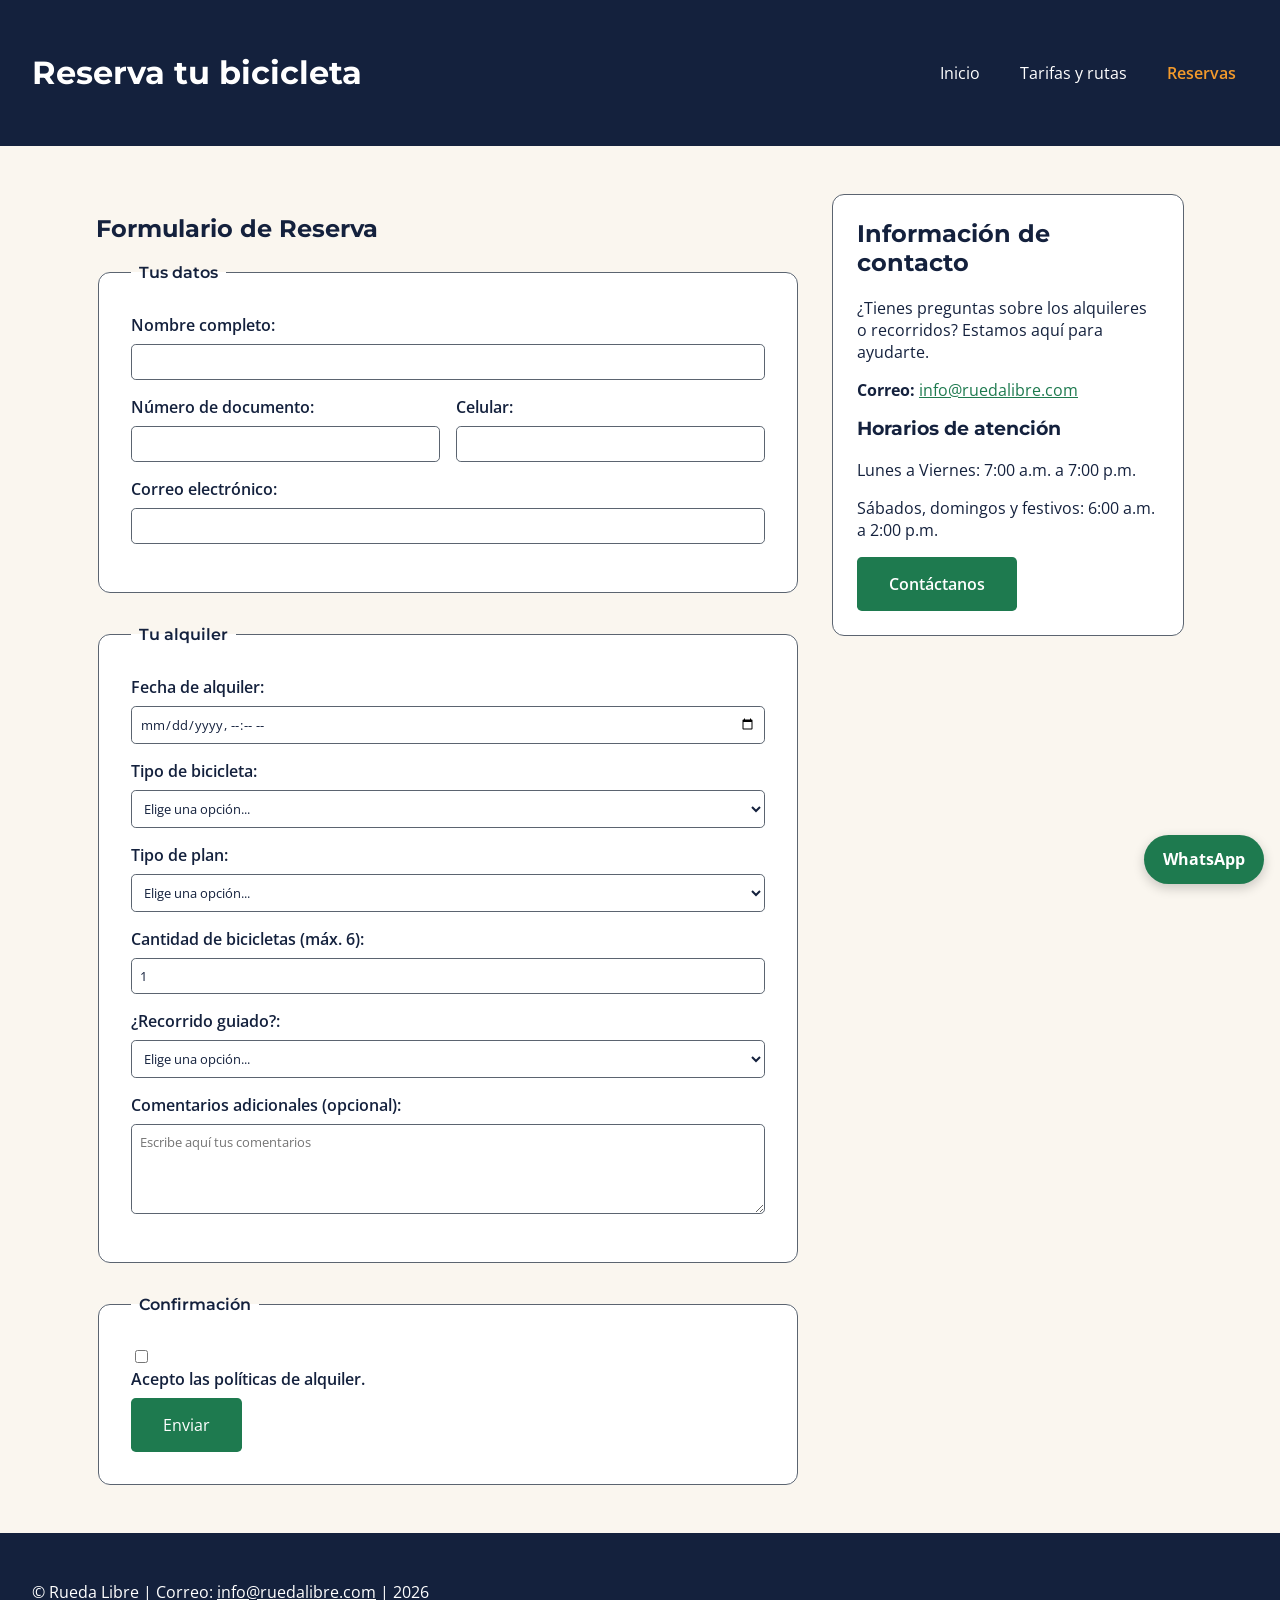
==== commit 083286f0: "Se corrigen errores del código en todos los archivos para que funcione correctamente" ====
--- a/paginas/reservas.html
+++ b/paginas/reservas.html
@@ -12,14 +12,11 @@
     <link rel="stylesheet" href="../css/styles.css">
 </head>
 
-<!--Enlace de WhatsApp en la esquina inferior derecha-->
+<body>
 
-<a
-    class="boton-whatsapp" href="https://wa.me/5730000000000" target="_blank" rel="noopener noreferrer"
-    aria-label="Contactar por WhatsApp, se abre en una nueva pestaña">WhatsApp
-</a>
-
-<body>
+    <!--Enlace de WhatsApp en la esquina inferior derecha-->
+    <a class="boton-whatsapp" href="https://wa.me/5730000000000" target="_blank" rel="noopener noreferrer"
+        aria-label="Contactar por WhatsApp, se abre en una nueva pestaña">WhatsApp</a>
 
     <!--Encabezado-->
     <header>
@@ -31,15 +28,13 @@
             <ul id="menu">
                 <li><a href="../index.html">Inicio</a></li>
                 <li><a href="tarifas.html">Tarifas y rutas</a></li>
-                <li><a href="reservas.html"  class="activo" aria-current="page">Reservas</a></li>
+                <li><a href="reservas.html" class="activo" aria-current="page">Reservas</a></li>
             </ul>
         </nav>
-        
+
     </header>
 
     <main>
-
-        <br><br>
 
         <div class="reserva-layout">
 
@@ -48,78 +43,67 @@
                 <!--Formulario de reserva-->
                 <h2>Formulario de Reserva</h2>
 
-                <form action="php" method="post">
-                    
-                    <fieldset class="grupo formulario">
+                <!-- action="#" es temporal: se reemplaza cuando exista el procesamiento de la reserva -->
+                <form action="#" method="post">
+
+                    <fieldset class="grupo-formulario">
                         <legend>Tus datos</legend>
 
-                        <label for="nombre">Nombre completo:</label><br>
+                        <label for="nombre">Nombre completo:</label>
                         <input type="text" id="nombre" name="nombre" required minlength="3">
-                        <br><br>
 
                         <div class="fila-campos">
 
                             <div class="campo">
-
-                                <label for="documento">Número de documento:</label><br>
+                                <label for="documento">Número de documento:</label>
                                 <input type="text" id="documento" name="documento" required
                                     title="El documento debe tener entre 6 y 10 números" inputmode="numeric"
                                     pattern="[0-9]{6,10}" maxlength="10">
-                                <br><br>
-                            
                             </div>
 
                             <div class="campo">
-
-                                <label for="celular">Celular:</label><br>
+                                <label for="celular">Celular:</label>
                                 <input type="tel" id="celular" name="celular" required pattern="3[0-9]{9}"
-                                title="Debe tener 10 números y empezar por 3" inputmode="numeric" maxlength="10" >
-                                <br><br>
-                            
+                                    title="Debe tener 10 números y empezar por 3" inputmode="numeric" maxlength="10">
                             </div>
 
                         </div>
 
-                        <label for="email">Correo electrónico:</label><br>
+                        <label for="email">Correo electrónico:</label>
                         <input type="email" id="email" name="email" required>
-                        <br><br>
 
                     </fieldset>
 
-                    <fieldset class="grupo formulario">
+                    <fieldset class="grupo-formulario">
                         <legend>Tu alquiler</legend>
 
-                        <label for="fecha_alquiler">Fecha de alquiler:</label><br>
-                        <input type="datetime-local" id="fecha_alquiler" name="fecha_alquiler" required
-                            min="2026-11-01T00:00" max="2026-12-31T23:59">
-                        <br><br>
+                        <label for="fecha_alquiler">Fecha de alquiler:</label>
+                        <input type="datetime-local" id="fecha_alquiler" name="fecha_alquiler" required>
 
                         <!--Lista desplegable para tipo de bicicleta-->
-                        <label for="tipo_bici">Tipo de bicicleta:</label><br>
+                        <label for="tipo_bici">Tipo de bicicleta:</label>
                         <select id="tipo_bici" name="tipo_bici" required>
                             <option value="" disabled selected>Elige una opción...</option>
                             <option value="urbana">Urbana</option>
                             <option value="montaña">Montaña</option>
                             <option value="electrica">Eléctrica</option>
                         </select>
-                        <br><br>
 
                         <!--Lista desplegable para tipo de plan-->
-                        <label for="tipo_plan">Tipo de plan:</label><br>
+                        <label for="tipo_plan">Tipo de plan:</label>
                         <select id="tipo_plan" name="tipo_plan" required>
                             <option value="" disabled selected>Elige una opción...</option>
                             <option value="1_hora">1 hora</option>
                             <option value="medio_dia">Medio día</option>
                             <option value="dia_completo">Día completo</option>
                         </select>
-                        <br><br>
 
+                        <label for="cantidad_bicicletas">Cantidad de bicicletas (máx. 6):</label>
                         <input type="number" id="cantidad_bicicletas" name="cantidad_bicicletas" min="1" max="6"
                             step="1" value="1" required>
-                        <br><br>
 
                         <!--Lista desplegable para recorrido guiado-->
-                        <label for="recorrido_guiado">¿Recorrido guiado?:</label><br>
+                        <label for="recorrido_guiado">¿Recorrido guiado?:</label>
                         <select id="recorrido_guiado" name="recorrido_guiado" required>
                             <option value="" disabled selected>Elige una opción...</option>
                             <option value="no_recorrido">No, gracias</option>
@@ -127,31 +111,24 @@
                             <option value="sabores_barrio">Sabores de barrio</option>
                             <option value="palmas">Reto Las Palmas</option>
                         </select>
-                        <br><br>
-                
-                        <label for="comentarios">Comentarios adicionales (opcional):</label><br>
-                        <textarea id="comentarios"
-                            name="comentarios"
-                            rows="4"
-                            maxlength="300"
+
+                        <label for="comentarios">Comentarios adicionales (opcional):</label>
+                        <textarea id="comentarios" name="comentarios" rows="4" maxlength="300"
                             placeholder="Escribe aquí tus comentarios"></textarea>
 
                     </fieldset>
 
-                    <fieldset class="grupo formulario">
+                    <fieldset class="grupo-formulario">
 
                         <legend>Confirmación</legend>
-                    
+
                         <!--Casilla para aceptación de las políticas de alquiler-->
                         <input type="checkbox" id="aceptacion_politicas" name="aceptacion_politicas" value="si" required>
-                        <label for="aceptacion_politicas">
-                            Acepto las políticas de alquiler.
-                        </label>
-                        <br><br>
-                        
+                        <label for="aceptacion_politicas">Acepto las políticas de alquiler.</label>
+
                         <!--Botón para enviar formulario-->
-                        <button type="submit">Enviar</button><br>
-                
+                        <button type="submit">Enviar</button>
+
                     </fieldset>
 
                 </form>
@@ -162,32 +139,24 @@
 
                 <h2>Información de contacto</h2>
 
-                <p>¿Tienes preguntas sobre los alquileres o recorridos?
-                    Estamos aquí para ayudarte.
-                </p>
+                <p>¿Tienes preguntas sobre los alquileres o recorridos? Estamos aquí para ayudarte.</p>
 
                 <p>
                     <strong>Correo:</strong>
-                    <a href="mailto:info@ruedalibre.com">
-                        info@ruedalibre.com
-                    </a>
+                    <a href="mailto:info@ruedalibre.com">info@ruedalibre.com</a>
                 </p>
 
                 <!-- Horarios de atención -->
                 <h3>Horarios de atención</h3>
                 <p>Lunes a Viernes: 7:00 a.m. a 7:00 p.m.</p>
                 <p>Sábados, domingos y festivos: 6:00 a.m. a 2:00 p.m.</p>
-                        
+
                 <!-- Enlace de correo de contacto-->
-                <a href="mailto:info@ruedalibre.com"  class="boton-reservar">
-                Contáctanos
-                </a>
+                <a href="mailto:info@ruedalibre.com" class="boton-reservar">Contáctanos</a>
 
             </aside>
 
         </div>
-
-        <br><br>
 
     </main>
 
@@ -196,5 +165,14 @@
         <p>&copy; Rueda Libre | Correo: <a href="mailto:info@ruedalibre.com">info@ruedalibre.com</a> | 2026</p>
     </footer>
 
+    <script>
+        // La fecha mínima de alquiler es el momento actual (sin fecha máxima fija)
+        (function () {
+            var ahora = new Date();
+            ahora.setMinutes(ahora.getMinutes() - ahora.getTimezoneOffset());
+            document.getElementById("fecha_alquiler").min = ahora.toISOString().slice(0, 16);
+        })();
+    </script>
+
 </body>
-</html>+</html>
--- a/css/styles.css
+++ b/css/styles.css
@@ -2,7 +2,6 @@
 1. VARIABLES Y CONFIGURACIÓN GLOBAL
    ========================================= */
 
-/* Variables globales de Rueda Libre */
 :root {
     /* Colores de marca */
     --color-verde-ruta: #1E7A4F;
@@ -22,7 +21,6 @@
     --espaciado-extra-grande: 3rem;
 }
 
-/* Cálculo uniforme de tamaños */
 *,
 *::before,
 *::after {
@@ -34,7 +32,6 @@
 2. ESTILOS GENERALES
    ========================================= */
 
-/* Estilos generales del documento */
 body {
     font-family: var(--fuente-texto);
     color: var(--color-azul-noche);
@@ -43,28 +40,19 @@
     padding-bottom: 6rem;
 }
 
-/* Fuente y color para todos los encabezados */
-h1,
-h2,
-h3,
-h4,
-h5,
-h6 {
+h1, h2, h3, h4, h5, h6 {
     font-family: var(--fuente-titulos);
     color: var(--color-azul-noche);
 }
 
-/* Texto secundario */
 .texto-secundario {
     color: var(--color-gris-asfalto);
 }
 
-/* Enlaces generales */
 a {
     color: var(--color-verde-ruta);
 }
 
-/* Contenido principal */
 main {
     width: 100%;
     max-width: 70rem;
@@ -72,19 +60,35 @@
     padding: var(--espaciado-medio);
 }
 
+/* Separación entre secciones (reemplaza los <br>) */
+main > section + section {
+    margin-top: var(--espaciado-grande);
+}
+
+/* Grupo de botones en línea */
+.acciones {
+    display: flex;
+    flex-wrap: wrap;
+    gap: var(--espaciado-medio);
+    margin-top: var(--espaciado-medio);
+}
+
 
 /* =========================================
 3. ENCABEZADO Y NAVEGACIÓN
    ========================================= */
 
-/* Encabezado principal */
 header {
+    display: flex;
+    justify-content: space-between;
+    align-items: center;
+    flex-wrap: wrap;
+    gap: 1rem;
     background-color: var(--color-azul-noche);
     color: #FFFFFF;
     padding: var(--espaciado-grande);
 }
 
-/* Títulos dentro del encabezado oscuro */
 header h1,
 header h2,
 header h3,
@@ -94,57 +98,67 @@
     color: #FFFFFF;
 }
 
-/* Enlaces ubicados sobre encabezados oscuros */
 header a {
     color: #FFFFFF;
+}
+
+.marca {
+    flex: 0 1 auto;
+}
+
+.marca h1,
+.marca p {
+    margin-top: 0;
 }
 
 /* Menú de navegación */
 #menu {
     display: flex;
-    flex-direction: row;
     flex-wrap: wrap;
+    justify-content: center;
     align-items: center;
-    gap: var(--espaciado-medio);
+    gap: 1rem;
     list-style: none;
     margin: 0;
-    padding: var(--espaciado-medio);
-}
-
-/* Enlaces del menú */
+    padding: 0;
+}
+
+#menu li {
+    margin: 0;
+    padding: 0;
+}
+
 #menu a {
-    display: inline-block;
-    padding: var(--espaciado-pequeno) var(--espaciado-medio);
-    color: var(--color-gris-asfalto);
+    display: block;
+    padding: 0.5rem 0.75rem;
+    color: #FFFFFF;
     text-decoration: none;
+    border-radius: 0.3rem;
 }
 
 /* Página actual */
 #menu a.activo {
-    color: var(--color-verde-ruta);
+    color: var(--color-naranja-pedal);
     font-weight: 600;
 }
 
-/* Estado al pasar el mouse */
-#menu a:hover {
-    background-color: var(--color-azul-noche);
-    color: #FFFFFF;
-}
-
-/* Estado al navegar con teclado */
+/* Hover y foco: fondo naranja para que se note sobre el encabezado oscuro */
+#menu a:hover,
 #menu a:focus {
-    background-color: var(--color-azul-noche);
-    color: #FFFFFF;
-    outline: 3px solid var(--color-naranja-pedal);
+    background-color: var(--color-naranja-pedal);
+    color: var(--color-azul-noche);
+}
+
+#menu a:focus {
+    outline: 3px solid #FFFFFF;
     outline-offset: 3px;
 }
 
 
 /* =========================================
-4. PORTADA
-   ========================================= */
-
-/* Portada de inicio */
+4. PORTADA E IMÁGENES
+   ========================================= */
+
 .portada {
     min-height: 20vh;
     display: flex;
@@ -154,10 +168,17 @@
     text-align: center;
 }
 
+/* Imagen de portada: ocupa todo su contenedor */
 .imagen-portada {
-    width: 300px;
+    display: block;
+    width: 100%;
     height: auto;
-    max-width: 100%;
+    border-radius: 0.75rem;
+}
+
+/* Imágenes sueltas (bicicleta, ruta, logo): ancho limitado */
+.portada .imagen-portada {
+    max-width: 30rem;
 }
 
 
@@ -165,19 +186,17 @@
 5. SERVICIOS Y TARJETAS
    ========================================= */
 
-/* Contenedor de los servicios */
 #servicios {
     display: flex;
     flex-wrap: wrap;
     gap: var(--espaciado-grande);
 }
 
-/* Título de la sección de servicios */
 #servicios h2 {
     flex-basis: 100%;
-}
-
-/* Tarjetas de servicios */
+    margin: 0;
+}
+
 .tarjeta-servicio {
     flex: 1 1 18rem;
     padding: var(--espaciado-medio);
@@ -186,7 +205,6 @@
     background-color: #FFFFFF;
 }
 
-/* Imágenes de las tarjetas */
 .tarjeta-servicio img {
     display: block;
     width: 100%;
@@ -195,12 +213,10 @@
     margin-bottom: var(--espaciado-medio);
 }
 
-/* Tarjeta de bicicletas eléctricas */
 .tarjeta-electrica {
     position: relative;
 }
 
-/* Etiqueta de novedad */
 .etiqueta-nuevo {
     position: absolute;
     top: var(--espaciado-pequeno);
@@ -219,7 +235,6 @@
 6. TARIFAS Y TABLAS
    ========================================= */
 
-/* Tablas de tarifas */
 .contenedor-tabla {
     width: 100%;
     max-width: 100%;
@@ -246,14 +261,12 @@
     color: white;
 }
 
-/* Pantallas anchas y orientación horizontal */
 @media screen and (min-width: 768px) and (orientation: landscape), screen and (min-width: 1024px) {
     .contenedor-tabla table {
         width: 100%;
     }
 }
 
-/* Celdas y encabezados */
 th,
 td {
     padding: var(--espaciado-pequeno);
@@ -261,13 +274,11 @@
     text-align: left;
 }
 
-/* Encabezados de tabla */
 thead th {
     background-color: var(--color-azul-noche);
     color: #FFFFFF;
 }
 
-/* Título de la tabla */
 caption {
     caption-side: top;
     padding: var(--espaciado-medio);
@@ -276,18 +287,17 @@
     color: var(--color-azul-noche);
 }
 
+
 /* =========================================
 7. FORMULARIOS
    ========================================= */
 
-/* Formulario de reservas */
 form {
     width: 100%;
     max-width: 45rem;
     margin: 0 auto;
 }
 
-/* Estilos generales de los campos */
 input,
 select,
 textarea {
@@ -300,7 +310,6 @@
     max-width: 100%;
 }
 
-/* Campos de texto y listas desplegables */
 input[type="text"],
 input[type="email"],
 input[type="tel"],
@@ -312,12 +321,10 @@
     max-width: 25rem;
 }
 
-/* Casillas de verificación */
 input[type="checkbox"] {
     width: auto;
 }
 
-/* Grupos del formulario */
 .grupo-formulario {
     margin-bottom: var(--espaciado-grande);
     padding: var(--espaciado-grande);
@@ -326,7 +333,6 @@
     background-color: #FFFFFF;
 }
 
-/* Títulos de los grupos */
 .grupo-formulario legend {
     font-family: var(--fuente-titulos);
     font-weight: 600;
@@ -334,7 +340,6 @@
     padding: 0 var(--espaciado-pequeno);
 }
 
-/* Etiquetas encima de los campos */
 .grupo-formulario label {
     display: block;
     margin-bottom: var(--espaciado-pequeno);
@@ -342,7 +347,6 @@
     font-weight: 600;
 }
 
-/* Campos del formulario */
 .grupo-formulario input:not([type="checkbox"]),
 .grupo-formulario select,
 .grupo-formulario textarea {
@@ -352,7 +356,6 @@
     margin-bottom: var(--espaciado-medio);
 }
 
-/* Indicador de foco en los campos */
 input:focus,
 select:focus,
 textarea:focus {
@@ -361,7 +364,6 @@
     border-color: var(--color-verde-ruta);
 }
 
-/* Botón de envío del formulario */
 .grupo-formulario button {
     padding: var(--espaciado-medio) var(--espaciado-grande);
     font-size: 1rem;
@@ -372,7 +374,6 @@
 8. BOTONES
    ========================================= */
 
-/* Botones principales */
 button {
     background-color: var(--color-verde-ruta);
     color: #FFFFFF;
@@ -383,7 +384,6 @@
     cursor: pointer;
 }
 
-/* Enlaces que funcionan como botones principales */
 .boton-principal {
     display: inline-block;
     background-color: var(--color-verde-ruta);
@@ -395,6 +395,7 @@
 
 /* Botón secundario */
 .boton-secundario {
+    display: inline-block;
     background-color: var(--color-naranja-pedal);
     color: var(--color-azul-noche);
     padding: var(--espaciado-pequeno) var(--espaciado-medio);
@@ -402,19 +403,16 @@
     text-decoration: none;
 }
 
-/* Estado hover del boton secundario */
-
 .boton-secundario:hover {
     background-color: var(--color-azul-noche);
     color: #FFFFFF;
     outline: 3px solid var(--color-naranja-pedal);
 }
 
-/* Estado de foco del botón de secundario */
 .boton-secundario:focus {
     background-color: var(--color-azul-noche);
     color: #FFFFFF;
-    outline: 3px solid var(--color-azul noche);
+    outline: 3px solid var(--color-azul-noche);
     outline-offset: 3px;
 }
 
@@ -438,27 +436,23 @@
     border-radius: 0.3rem;
 }
 
-/* Estado hover del botón de reserva */
 .boton-reservar:hover {
     background-color: var(--color-naranja-pedal);
     color: var(--color-azul-noche);
-    outline-offset: 3px solid var(--color-azul-noche);
-}
-
-/* Estado de foco del botón de reserva */
+}
+
 .boton-reservar:focus {
     background-color: var(--color-naranja-pedal);
     color: var(--color-azul-noche);
     outline: 3px solid var(--color-azul-noche);
-    outline-offset: 3px solid var(--color-azul-noche);
-}
-
-
-/* =========================================
-9. ACCESO FIJO A WHATSAPP Y AJUSTES
-   ========================================= */
-
-/* Acceso fijo a WhatsApp */
+    outline-offset: 3px;
+}
+
+
+/* =========================================
+9. ACCESO FIJO A WHATSAPP
+   ========================================= */
+
 .boton-whatsapp {
     position: fixed;
     right: var(--espaciado-medio);
@@ -469,72 +463,28 @@
     padding: 0.85rem 1.2rem;
     border-radius: 999px;
 
-    background-color: rgb(37, 211, 102);
+    background-color: var(--color-verde-ruta);
     color: #FFFFFF;
     font-weight: 700;
     text-decoration: none;
     box-shadow: 0 0.25rem 0.75rem rgb(0 0 0 / 20%);
 }
 
-/* Estado hover de WhatsApp */
 .boton-whatsapp:hover {
     background-color: rgb(18, 140, 126);
     color: #FFFFFF;
     outline: 3px solid var(--color-naranja-pedal);
 }
 
-/* Estado de foco de WhatsApp */
 .boton-whatsapp:focus-visible {
-    outline: 3px solid rgb(18, 140, 126);
+    outline: 3px solid var(--color-verde-ruta);
     outline-offset: 3px;
 }
 
-/* =========================================
-10. ENCABEZADOS Y FOOTERS CON FLEXBOX
-   ========================================= */
-
-/* Encabezado */
-header {
-    display: flex;
-    justify-content: space-between;
-    align-items: center;
-    flex-wrap: wrap;
-    gap: 1rem;
-}
-
-/* Menú de navegación */
-#menu {
-    display: flex;
-    flex-wrap: wrap;
-    justify-content: center;
-    align-items: center;
-    gap: 1rem;
-    list-style: none;
-    margin: 0;
-    padding: 0;
-}
-
-/* Elementos de la lista */
-#menu li {
-    margin: 0;
-    padding: 0;
-}
-
-/* Enlaces del menú */
-#menu a {
-    display: block;
-    padding: 0.5rem 0.75rem;
-    text-decoration: none;
-}
-
-.marca {
-    flex: 0 1 auto;
-}
-
-.marca h1,
-.marca p {
-    margin-top: 0;
-}
+
+/* =========================================
+10. PIE DE PÁGINA
+   ========================================= */
 
 footer {
     display: flex;
@@ -564,11 +514,11 @@
     color: white;
 }
 
+
 /* =========================================
 11. FLOTA DE BICICLETAS CON CSS GRID
    ========================================= */
 
-/* Cuadrícula adaptable */
 .cuadricula-flota {
     display: grid;
     grid-template-columns: repeat(auto-fit, minmax(230px, 1fr));
@@ -577,7 +527,6 @@
     margin-top: 2rem;
 }
 
-/* Tarjetas individuales */
 .tarjeta-bicicleta {
     display: flex;
     flex-direction: column;
@@ -588,39 +537,33 @@
     border-radius: 0.75rem;
 }
 
-/* Fotografías */
 .tarjeta-bicicleta img {
     width: 100%;
-    aspect-ratio: 3 / 3;
+    aspect-ratio: 1 / 1;
     object-fit: cover;
     border-radius: 0.5rem;
 }
 
-/* Nombre del modelo */
 .tarjeta-bicicleta h3 {
     margin-bottom: 0.5rem;
 }
 
-/* Descripción */
 .tarjeta-bicicleta > p:not(.precio-bicicleta) {
     line-height: 1.5;
 }
 
-/* Precio */
 .precio-bicicleta {
     font-size: 1.25rem;
     font-weight: bold;
-    color: var(--color-verde-ruta)
-}
-
-/* Unidad del precio */
+    color: var(--color-verde-ruta);
+}
+
 .precio-bicicleta span {
     font-size: 0.9rem;
     font-weight: normal;
-    color: var(--color-gris-asfalto)
-}
-
-/* Enlace de reserva al final de cada tarjeta */
+    color: var(--color-gris-asfalto);
+}
+
 .tarjeta-bicicleta .boton-reservar {
     display: block;
     margin-top: auto;
@@ -632,18 +575,20 @@
     color: #FFFFFF;
 }
 
-/* Estados de interacción */
 .tarjeta-bicicleta .boton-reservar:hover {
     background-color: var(--color-naranja-pedal);
+    color: var(--color-azul-noche);
     outline: 1px solid var(--color-azul-noche);
     outline-offset: 1px;
 }
 
 .tarjeta-bicicleta .boton-reservar:focus {
     background-color: var(--color-naranja-pedal);
+    color: var(--color-azul-noche);
     outline: 2px solid var(--color-azul-noche);
     outline-offset: 2px;
 }
+
 
 /* =========================================
 12. PORTADA DE INICIO CON GRID
@@ -663,12 +608,6 @@
     justify-content: center;
 }
 
-.imagen-portada {
-    display: block;
-    width: 100%;
-    height: auto;
-    border-radius: 0.75rem;
-}
 
 /* =========================================
 13. GALERÍA DE RUTAS CON GRID
@@ -676,7 +615,7 @@
 
 .galeria-rutas {
     display: grid;
-    grid-template-columns: repeat(3 minmax(0, 1fr));
+    grid-template-columns: repeat(3, minmax(0, 1fr));
     gap: 2rem;
     margin-top: 2rem;
 }
@@ -704,6 +643,7 @@
 .tarjeta-ruta p {
     margin-top: 0;
 }
+
 
 /* =========================================
 14. DISTRIBUCIÓN DE LA PÁGINA DE RESERVAS
@@ -725,7 +665,7 @@
     min-width: 0;
     padding: 1.5rem;
     background-color: #FFFFFF;
-    border: 1px solid va(--color-gris-asfalto);
+    border: 1px solid var(--color-gris-asfalto);
     border-radius: 0.75rem;
 }
 
@@ -734,6 +674,7 @@
     margin-top: 0;
 }
 
+
 /* =========================================
 15. FILA DE CAMPOS DEL FORMULARIO CON FLEXBOX
    ========================================= */
@@ -751,23 +692,17 @@
 
 .fila-campos input {
     width: 100%;
-    box-sizing: border-box;
-}
+}
+
 
 /* =========================================
 16. ADAPTACIÓN A PANTALLAS PEQUEÑAS
    ========================================= */
 
 @media (max-width: 700px) {
-    .portada-inicio {
-        grid-template-columns: 1fr;
-    }
-
-    .galeria-rutas {
-        grid-template-columns: 1fr;
-    }
-
+    .portada-inicio,
+    .galeria-rutas,
     .reserva-layout {
         grid-template-columns: 1fr;
     }
-}
+}
